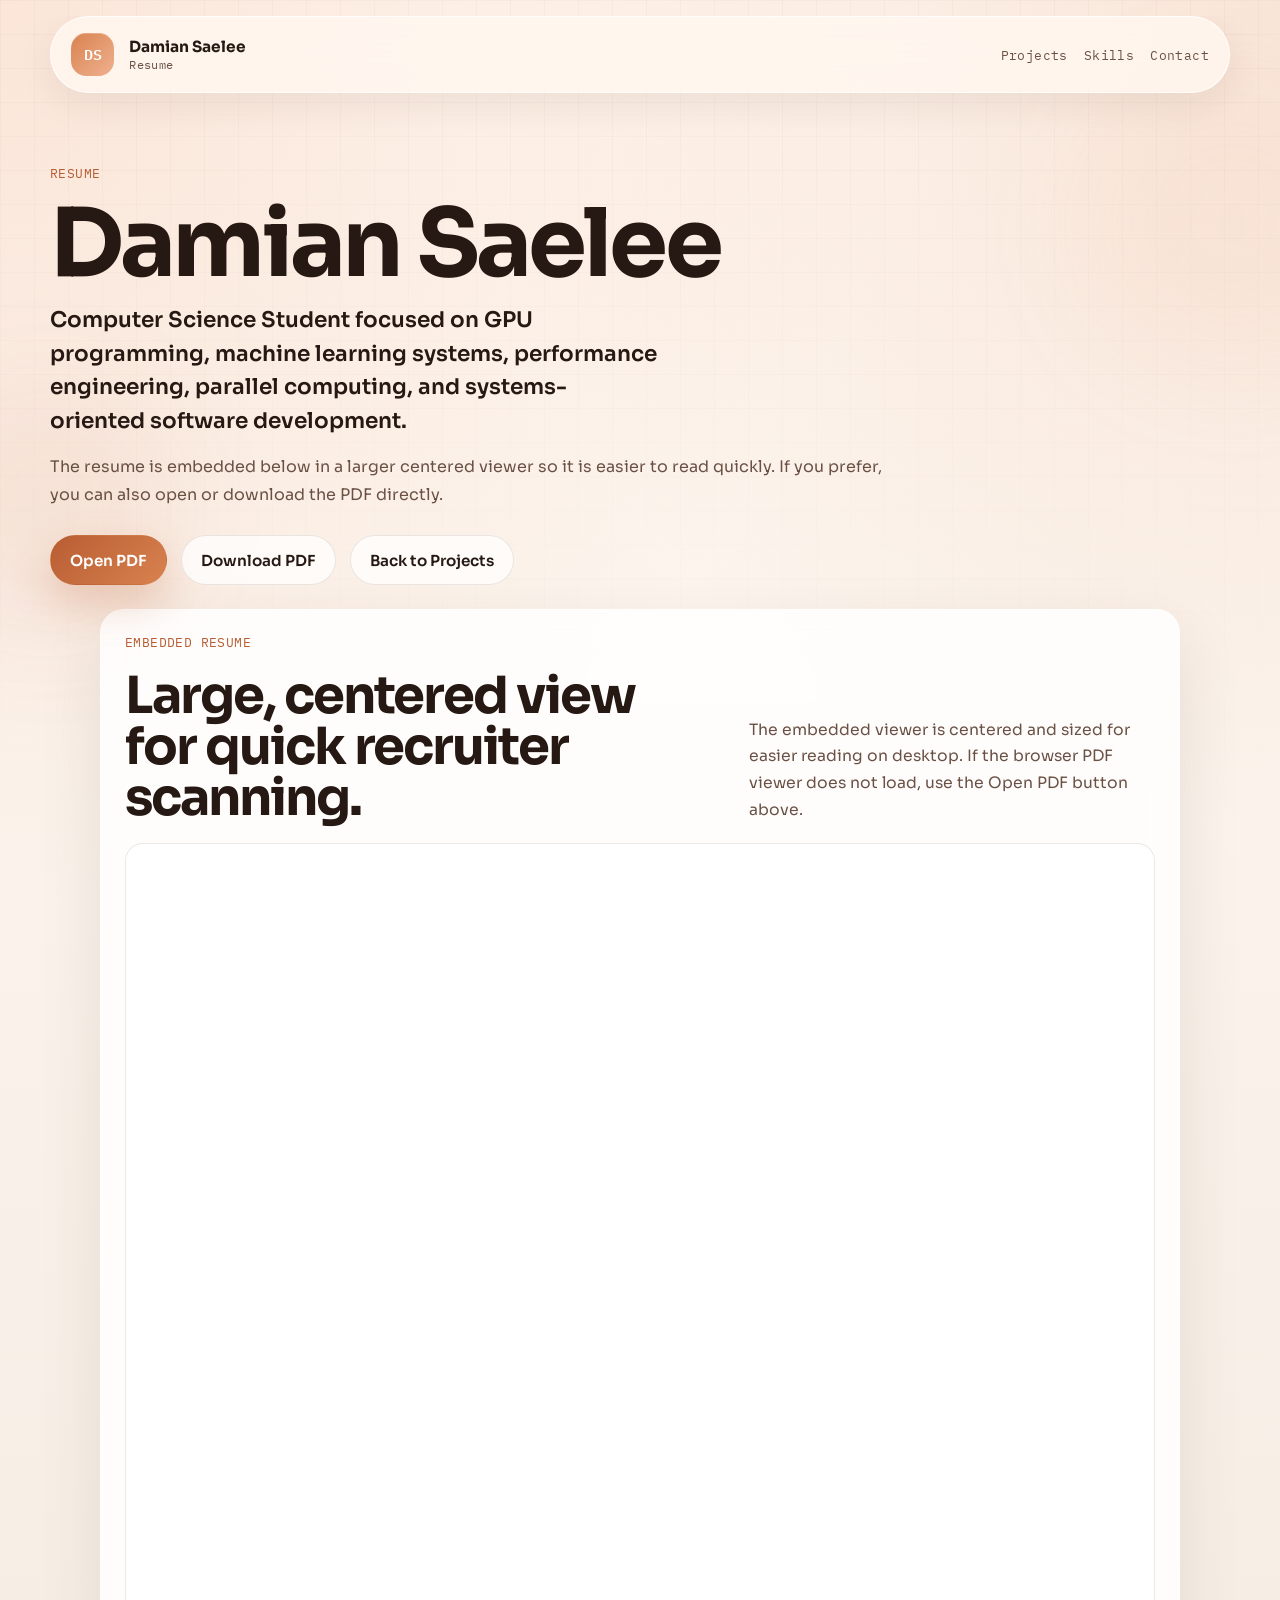
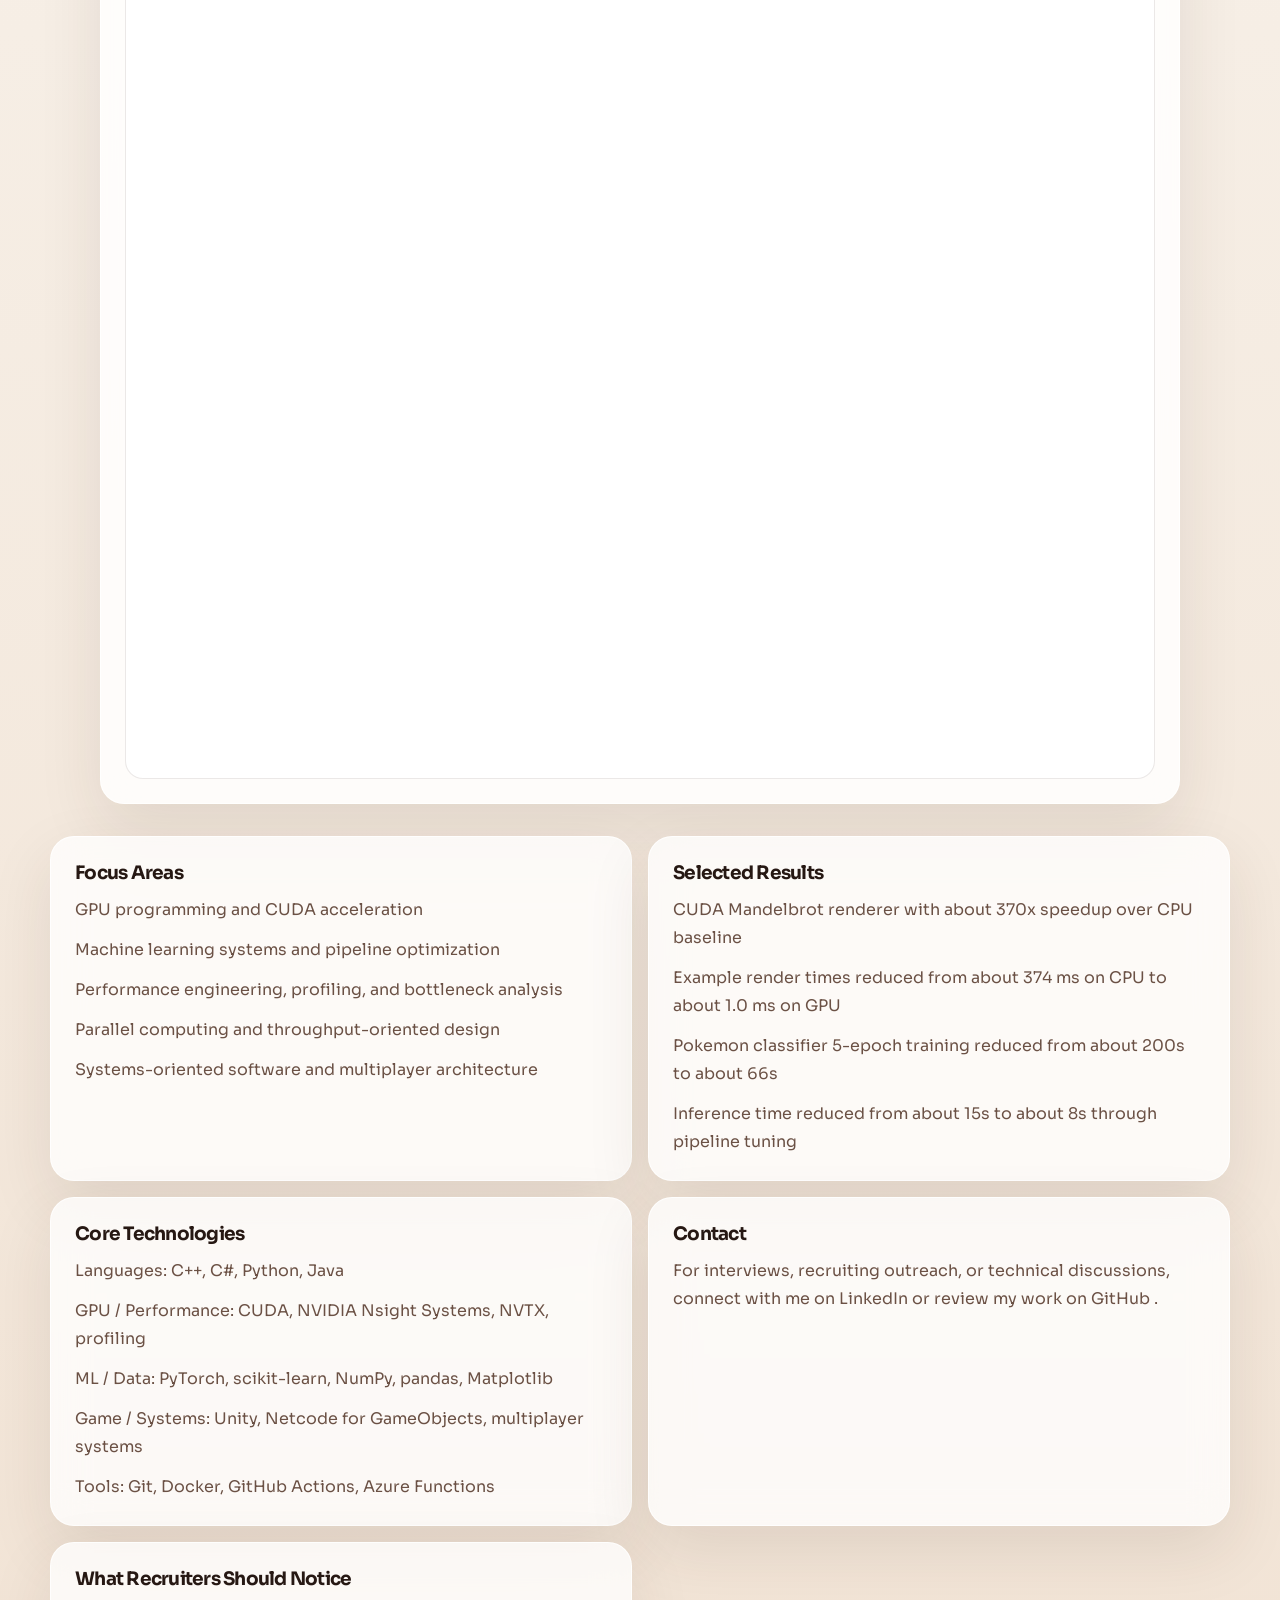
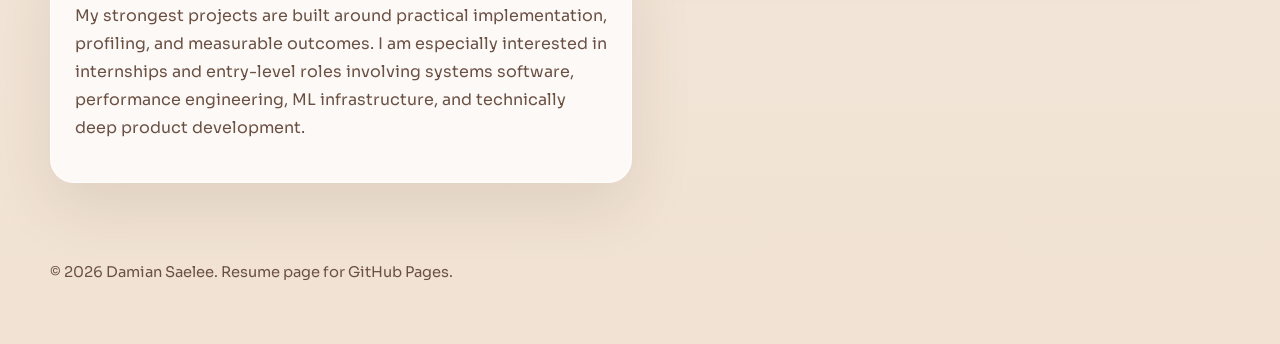
==== resume.html @ 2223adf4 "Improve resume viewer and warm portfolio palette" ====
<!DOCTYPE html>
<html lang="en">
  <head>
    <meta charset="UTF-8" />
    <meta name="viewport" content="width=device-width, initial-scale=1.0" />
    <meta
      name="description"
      content="Resume for Damian Saelee, a Computer Science student focused on GPU programming, machine learning systems, performance engineering, and systems-oriented software."
    />
    <meta name="theme-color" content="#f6eee5" />
    <title>Damian Saelee | Resume</title>
    <link rel="preconnect" href="https://fonts.googleapis.com" />
    <link rel="preconnect" href="https://fonts.gstatic.com" crossorigin />
    <link
      href="https://fonts.googleapis.com/css2?family=IBM+Plex+Mono:wght@400;500;600&family=Sora:wght@400;500;600;700;800&display=swap"
      rel="stylesheet"
    />
    <link rel="stylesheet" href="styles.css" />
    <script src="script.js" defer></script>
  </head>
  <body class="resume-page">
    <a class="skip-link" href="#main-content">Skip to content</a>

    <div class="site-shell">
      <div class="ambient-grid" aria-hidden="true"></div>
      <div class="ambient-orb ambient-orb-one" aria-hidden="true"></div>
      <div class="ambient-orb ambient-orb-two" aria-hidden="true"></div>

      <header class="site-header" data-site-header>
        <a class="brand" href="index.html#top" aria-label="Back to Damian Saelee portfolio">
          <span class="brand-mark">DS</span>
          <span class="brand-text">
            <span class="brand-name">Damian Saelee</span>
            <span class="brand-role">Resume</span>
          </span>
        </a>

        <nav class="site-nav" aria-label="Resume navigation">
          <a href="index.html#projects">Projects</a>
          <a href="index.html#skills">Skills</a>
          <a href="index.html#contact">Contact</a>
        </nav>
      </header>

      <main id="main-content" class="site-main">
        <section class="resume-hero" data-reveal>
          <p class="eyebrow">Resume</p>
          <h1>Damian Saelee</h1>
          <p class="hero-headline">
            Computer Science Student focused on GPU programming, machine
            learning systems, performance engineering, parallel computing, and
            systems-oriented software development.
          </p>
          <p class="resume-lead">
            The resume is embedded below in a larger centered viewer so it is
            easier to read quickly. If you prefer, you can also open or
            download the PDF directly.
          </p>

          <div class="resume-hero-actions">
            <a
              class="button button-primary"
              href="assets/resume/Damian-Saelee-Resume.pdf"
              target="_blank"
              rel="noreferrer"
            >
              Open PDF
            </a>
            <a
              class="button button-secondary"
              href="assets/resume/Damian-Saelee-Resume.pdf"
              download="Damian-Saelee-Resume.pdf"
            >
              Download PDF
            </a>
            <a class="button button-secondary" href="index.html#projects">Back to Projects</a>
          </div>
        </section>

        <section class="resume-viewer-section" data-reveal>
          <div class="resume-viewer-shell">
            <div class="resume-viewer-header">
              <div>
                <p class="eyebrow">Embedded Resume</p>
                <h2>Large, centered view for quick recruiter scanning.</h2>
              </div>
              <p class="resume-viewer-copy">
                The embedded viewer is centered and sized for easier reading on
                desktop. If the browser PDF viewer does not load, use the Open
                PDF button above.
              </p>
            </div>

            <iframe
              class="resume-viewer-frame"
              src="assets/resume/Damian-Saelee-Resume.pdf#view=FitH"
              title="Damian Saelee Resume PDF"
            ></iframe>
          </div>
        </section>

        <section class="resume-grid" data-reveal>
          <article class="resume-block">
            <h3>Focus Areas</h3>
            <ul class="resume-list">
              <li>GPU programming and CUDA acceleration</li>
              <li>Machine learning systems and pipeline optimization</li>
              <li>Performance engineering, profiling, and bottleneck analysis</li>
              <li>Parallel computing and throughput-oriented design</li>
              <li>Systems-oriented software and multiplayer architecture</li>
            </ul>
          </article>

          <article class="resume-block">
            <h3>Selected Results</h3>
            <ul class="resume-list">
              <li>CUDA Mandelbrot renderer with about 370x speedup over CPU baseline</li>
              <li>Example render times reduced from about 374 ms on CPU to about 1.0 ms on GPU</li>
              <li>Pokemon classifier 5-epoch training reduced from about 200s to about 66s</li>
              <li>Inference time reduced from about 15s to about 8s through pipeline tuning</li>
            </ul>
          </article>

          <article class="resume-block">
            <h3>Core Technologies</h3>
            <ul class="resume-list">
              <li>Languages: C++, C#, Python, Java</li>
              <li>GPU / Performance: CUDA, NVIDIA Nsight Systems, NVTX, profiling</li>
              <li>ML / Data: PyTorch, scikit-learn, NumPy, pandas, Matplotlib</li>
              <li>Game / Systems: Unity, Netcode for GameObjects, multiplayer systems</li>
              <li>Tools: Git, Docker, GitHub Actions, Azure Functions</li>
            </ul>
          </article>

          <article class="resume-block">
            <h3>Contact</h3>
            <p>
              For interviews, recruiting outreach, or technical discussions,
              connect with me on
              <a
                href="https://www.linkedin.com/in/damiansaelee/"
                target="_blank"
                rel="noreferrer"
              >
                LinkedIn
              </a>
              or review my work on
              <a
                href="https://github.com/alien4rmspace"
                target="_blank"
                rel="noreferrer"
              >
                GitHub
              </a>.
            </p>
          </article>

          <article class="resume-block">
            <h3>What Recruiters Should Notice</h3>
            <p>
              My strongest projects are built around practical implementation,
              profiling, and measurable outcomes. I am especially interested in
              internships and entry-level roles involving systems software,
              performance engineering, ML infrastructure, and technically deep
              product development.
            </p>
          </article>
        </section>
      </main>

      <footer class="site-footer">
        <p>&copy; <span id="year"></span> Damian Saelee. Resume page for GitHub Pages.</p>
      </footer>
    </div>
  </body>
</html>
---- styles.css ----
:root {
  --bg: #f6eee5;
  --bg-soft: rgba(255, 248, 241, 0.76);
  --surface: #fffaf6;
  --surface-muted: #f3e6dc;
  --surface-strong: #2a1a15;
  --surface-strong-alt: #3a241c;
  --text: #261813;
  --text-soft: #6b5145;
  --text-inverse: #f8ede3;
  --line: rgba(58, 36, 28, 0.1);
  --line-strong: rgba(130, 94, 73, 0.22);
  --accent: #d9824f;
  --accent-strong: #b85d33;
  --accent-soft: #efb18f;
  --accent-warm: #8f4c31;
  --accent-green: #c87053;
  --radius-xl: 32px;
  --radius-lg: 24px;
  --radius-md: 18px;
  --radius-sm: 12px;
  --shadow-soft: 0 24px 64px rgba(60, 36, 26, 0.1);
  --shadow-strong: 0 28px 90px rgba(44, 23, 16, 0.28);
  --max-width: 1180px;
}

*,
*::before,
*::after {
  box-sizing: border-box;
}

html {
  scroll-behavior: smooth;
}

body {
  margin: 0;
  font-family: "Sora", sans-serif;
  color: var(--text);
  background:
    radial-gradient(circle at top left, rgba(239, 177, 143, 0.26), transparent 24%),
    radial-gradient(circle at top right, rgba(217, 130, 79, 0.16), transparent 22%),
    linear-gradient(180deg, #fff8f2 0%, var(--bg) 46%, #f1e2d3 100%);
}

a {
  color: inherit;
  text-decoration: none;
}

button,
input,
textarea,
select {
  font: inherit;
}

.skip-link {
  position: absolute;
  left: 1rem;
  top: -3rem;
  z-index: 100;
  padding: 0.85rem 1rem;
  border-radius: 999px;
  background: var(--surface-strong);
  color: var(--text-inverse);
  transition: top 160ms ease;
}

.skip-link:focus {
  top: 1rem;
}

.site-shell {
  position: relative;
  overflow: clip;
}

.ambient-grid {
  position: fixed;
  inset: 0;
  pointer-events: none;
  background-image:
    linear-gradient(rgba(72, 45, 34, 0.035) 1px, transparent 1px),
    linear-gradient(90deg, rgba(72, 45, 34, 0.035) 1px, transparent 1px);
  background-size: 34px 34px;
  mask-image: linear-gradient(to bottom, rgba(0, 0, 0, 0.8), transparent 90%);
}

.ambient-orb {
  position: fixed;
  border-radius: 50%;
  filter: blur(60px);
  pointer-events: none;
  opacity: 0.35;
}

.ambient-orb-one {
  top: 5rem;
  right: -6rem;
  width: 18rem;
  height: 18rem;
  background: rgba(239, 177, 143, 0.28);
}

.ambient-orb-two {
  top: 24rem;
  left: -5rem;
  width: 16rem;
  height: 16rem;
  background: rgba(184, 93, 51, 0.2);
}

.site-header,
.hero-section,
.section,
.site-footer,
.resume-hero,
.resume-viewer-section,
.resume-grid {
  width: min(calc(100% - 2rem), var(--max-width));
  margin-inline: auto;
}

.site-header {
  position: sticky;
  top: 1rem;
  z-index: 40;
  display: flex;
  justify-content: space-between;
  align-items: center;
  gap: 1rem;
  padding: 1rem 1.25rem;
  margin-top: 1rem;
  border: 1px solid rgba(255, 255, 255, 0.8);
  border-radius: 999px;
  background: rgba(255, 247, 240, 0.84);
  backdrop-filter: blur(18px);
  box-shadow: 0 12px 36px rgba(60, 36, 26, 0.08);
  transition:
    transform 180ms ease,
    box-shadow 180ms ease,
    background-color 180ms ease;
}

.site-header.is-scrolled {
  transform: translateY(-2px);
  box-shadow: 0 18px 42px rgba(60, 36, 26, 0.14);
  background: rgba(255, 250, 246, 0.94);
}

.brand {
  display: inline-flex;
  align-items: center;
  gap: 0.95rem;
}

.brand-mark {
  display: grid;
  place-items: center;
  width: 2.7rem;
  height: 2.7rem;
  border-radius: 0.95rem;
  background: linear-gradient(135deg, var(--accent), var(--accent-soft));
  color: white;
  font-family: "IBM Plex Mono", monospace;
  font-size: 0.92rem;
  font-weight: 600;
  box-shadow: inset 0 1px 0 rgba(255, 255, 255, 0.24);
}

.brand-text {
  display: grid;
  gap: 0.1rem;
}

.brand-name {
  font-size: 0.96rem;
  font-weight: 700;
}

.brand-role,
.site-nav a,
.eyebrow,
.panel-label,
.project-index,
.contact-label {
  font-family: "IBM Plex Mono", monospace;
  letter-spacing: 0.03em;
}

.brand-role {
  color: var(--text-soft);
  font-size: 0.76rem;
}

.site-nav {
  display: inline-flex;
  flex-wrap: wrap;
  justify-content: flex-end;
  gap: 1rem;
}

.site-nav a {
  color: var(--text-soft);
  font-size: 0.84rem;
}

.site-main {
  padding-bottom: 3rem;
}

.hero-section {
  display: grid;
  grid-template-columns: minmax(0, 1.18fr) minmax(320px, 0.82fr);
  gap: 1.5rem;
  align-items: start;
  padding: 4.5rem 0 3rem;
}

.hero-copy,
.hero-panel,
.section-intro,
.about-grid,
.project-stack,
.skills-grid,
.resume-card,
.contact-grid,
.resume-hero,
.resume-grid {
  position: relative;
  z-index: 1;
}

.eyebrow {
  margin: 0 0 1.15rem;
  color: var(--accent-strong);
  font-size: 0.82rem;
  text-transform: uppercase;
}

h1,
h2,
h3,
p,
ul {
  margin-top: 0;
}

h1,
h2,
h3 {
  letter-spacing: -0.04em;
}

h1 {
  margin-bottom: 1rem;
  font-size: clamp(3.2rem, 8vw, 5.9rem);
  line-height: 0.92;
}

h2 {
  margin-bottom: 1rem;
  font-size: clamp(2rem, 4vw, 3.4rem);
  line-height: 1;
}

.hero-headline {
  max-width: 38rem;
  margin-bottom: 1rem;
  color: var(--text);
  font-size: clamp(1.1rem, 2vw, 1.35rem);
  line-height: 1.55;
  font-weight: 600;
}

.hero-text,
.section-text,
.about-card p,
.project-copy p,
.contact-card span,
.resume-lead,
.resume-block p,
.resume-list li {
  color: var(--text-soft);
  font-size: 1rem;
  line-height: 1.75;
}

.hero-actions,
.project-actions,
.resume-actions,
.resume-hero-actions {
  display: flex;
  flex-wrap: wrap;
  gap: 0.85rem;
}

.hero-actions {
  margin-top: 2rem;
}

.button {
  display: inline-flex;
  align-items: center;
  justify-content: center;
  min-height: 3.15rem;
  padding: 0.85rem 1.2rem;
  border: 1px solid transparent;
  border-radius: 999px;
  background: transparent;
  color: var(--text);
  font-size: 0.95rem;
  font-weight: 600;
  transition:
    transform 180ms ease,
    box-shadow 180ms ease,
    border-color 180ms ease,
    background-color 180ms ease,
    color 180ms ease;
}

.button:hover,
.button:focus-visible {
  transform: translateY(-2px);
}

.button:focus-visible,
.site-nav a:focus-visible,
.brand:focus-visible,
.contact-card:focus-visible {
  outline: 3px solid rgba(217, 130, 79, 0.28);
  outline-offset: 3px;
}

.button-primary {
  background: linear-gradient(135deg, var(--accent-strong), var(--accent));
  color: white;
  box-shadow: 0 18px 40px rgba(184, 93, 51, 0.26);
}

.button-secondary {
  border-color: var(--line);
  background: rgba(255, 255, 255, 0.72);
}

.button-ghost {
  border-color: var(--line-strong);
  color: var(--text-inverse);
  background: rgba(255, 255, 255, 0.04);
}

.button-outline {
  border-color: rgba(255, 255, 255, 0.16);
  color: rgba(248, 237, 227, 0.68);
  background: rgba(255, 255, 255, 0.02);
  cursor: not-allowed;
}

.button[disabled] {
  transform: none;
  opacity: 0.76;
  cursor: not-allowed;
}

.hero-chips,
.tag-list,
.project-points,
.resume-list {
  padding: 0;
  margin-bottom: 0;
  list-style: none;
}

.hero-chips {
  display: flex;
  flex-wrap: wrap;
  gap: 0.75rem;
  margin-top: 1.9rem;
}

.hero-chips li {
  padding: 0.75rem 0.95rem;
  border: 1px solid rgba(58, 36, 28, 0.08);
  border-radius: 999px;
  background: rgba(255, 255, 255, 0.68);
  font-size: 0.92rem;
  color: var(--text);
}

.hero-panel {
  display: grid;
  gap: 1rem;
}

.hero-panel-card,
.about-card,
.skill-card,
.resume-card,
.contact-card,
.resume-block {
  border: 1px solid rgba(255, 255, 255, 0.78);
  border-radius: var(--radius-lg);
  background: rgba(255, 255, 255, 0.78);
  backdrop-filter: blur(18px);
  box-shadow: var(--shadow-soft);
}

.hero-panel-card {
  padding: 1.4rem;
}

.hero-panel-card-primary {
  padding: 1.9rem;
  background:
    linear-gradient(180deg, rgba(255, 255, 255, 0.92), rgba(255, 255, 255, 0.78)),
    radial-gradient(circle at top right, rgba(239, 177, 143, 0.28), transparent 32%);
}

.panel-label {
  margin-bottom: 0.8rem;
  color: var(--accent-strong);
  font-size: 0.8rem;
  text-transform: uppercase;
}

.panel-title {
  margin-bottom: 0.9rem;
  font-size: 1.85rem;
  line-height: 1.14;
  font-weight: 700;
}

.panel-body,
.metric-copy {
  color: var(--text-soft);
  font-size: 0.98rem;
  line-height: 1.7;
}

.hero-panel-grid {
  display: grid;
  grid-template-columns: repeat(2, minmax(0, 1fr));
  gap: 1rem;
}

.section {
  padding: 2.4rem 0;
}

.section-intro {
  max-width: 52rem;
  margin-bottom: 1.5rem;
}

.section-intro-inverse h2,
.section-intro-inverse .section-text,
.section-intro-inverse .eyebrow {
  color: var(--text-inverse);
}

.section-intro-inverse .section-text {
  color: rgba(248, 237, 227, 0.76);
}

.section-intro-inverse .eyebrow {
  color: rgba(239, 177, 143, 0.92);
}

.about-grid,
.skills-grid,
.contact-grid,
.resume-grid {
  display: grid;
  gap: 1rem;
}

.about-grid {
  grid-template-columns: repeat(3, minmax(0, 1fr));
}

.about-card,
.skill-card {
  min-height: 100%;
  padding: 1.5rem;
}

.about-card-title,
.skill-card-title,
.resume-block h3 {
  margin-bottom: 0.75rem;
  font-size: 1.16rem;
  font-weight: 700;
}

.projects-section {
  width: min(calc(100% - 2rem), calc(var(--max-width) + 2rem));
  margin-inline: auto;
  padding: 2rem;
  border-radius: 2rem;
  background:
    radial-gradient(circle at top right, rgba(239, 177, 143, 0.14), transparent 28%),
    linear-gradient(180deg, #2b1a14 0%, #3a241c 100%);
  box-shadow: var(--shadow-strong);
}

.project-stack {
  display: grid;
  gap: 1.3rem;
}

.project-card {
  padding: 1.5rem;
  border: 1px solid rgba(181, 137, 111, 0.16);
  border-radius: var(--radius-xl);
  background:
    linear-gradient(180deg, rgba(42, 26, 21, 0.97), rgba(58, 36, 28, 0.95));
  color: var(--text-inverse);
}

.project-card-cuda {
  box-shadow: inset 0 1px 0 rgba(239, 177, 143, 0.24);
}

.project-card-ml {
  box-shadow: inset 0 1px 0 rgba(217, 130, 79, 0.24);
}

.project-card-systems {
  box-shadow: inset 0 1px 0 rgba(143, 76, 49, 0.3);
}

.project-topbar {
  display: flex;
  justify-content: space-between;
  gap: 1rem;
  align-items: start;
  margin-bottom: 1.4rem;
}

.project-index {
  margin-bottom: 0.55rem;
  color: rgba(239, 177, 143, 0.92);
  font-size: 0.78rem;
  text-transform: uppercase;
}

.project-topbar h3 {
  margin-bottom: 0.7rem;
  font-size: clamp(1.65rem, 2.8vw, 2.35rem);
  line-height: 1.08;
}

.project-summary,
.project-copy p,
.project-points li,
.stat-label,
.media-placeholder-header,
.media-metrics span {
  color: rgba(248, 237, 227, 0.8);
}

.project-summary {
  max-width: 52rem;
  font-size: 1rem;
  line-height: 1.7;
}

.project-grid {
  display: grid;
  grid-template-columns: minmax(0, 1.2fr) minmax(260px, 0.8fr);
  gap: 1rem;
  align-items: start;
}

.project-points {
  display: grid;
  gap: 0.55rem;
  margin: 1.2rem 0 1.2rem;
}

.project-points li {
  position: relative;
  padding-left: 1rem;
}

.project-points li::before {
  content: "";
  position: absolute;
  left: 0;
  top: 0.8rem;
  width: 0.36rem;
  height: 0.36rem;
  border-radius: 50%;
  background: var(--accent-soft);
}

.tag-list {
  display: flex;
  flex-wrap: wrap;
  gap: 0.65rem;
}

.tag-list li {
  padding: 0.55rem 0.8rem;
  border: 1px solid rgba(181, 137, 111, 0.2);
  border-radius: 999px;
  background: rgba(255, 255, 255, 0.04);
  font-size: 0.84rem;
}

.tag-list-dark li {
  border-color: var(--line);
  background: var(--surface-muted);
}

.project-sidebar {
  display: grid;
  gap: 0.85rem;
}

.stat-card {
  display: grid;
  gap: 0.35rem;
  padding: 1rem;
  border: 1px solid rgba(181, 137, 111, 0.16);
  border-radius: var(--radius-md);
  background: rgba(255, 255, 255, 0.04);
}

.stat-value {
  color: white;
  font-size: 1.6rem;
  font-weight: 700;
  letter-spacing: -0.03em;
}

.stat-label {
  font-size: 0.9rem;
  line-height: 1.5;
}

.project-media {
  margin-top: 1.2rem;
}

.media-placeholder {
  display: grid;
  gap: 0.95rem;
  padding: 1.2rem;
  border: 1px dashed rgba(181, 137, 111, 0.24);
  border-radius: var(--radius-lg);
  background:
    linear-gradient(180deg, rgba(255, 255, 255, 0.04), rgba(255, 255, 255, 0.02));
}

.media-placeholder-header {
  display: flex;
  justify-content: space-between;
  gap: 1rem;
  font-family: "IBM Plex Mono", monospace;
  font-size: 0.76rem;
  text-transform: uppercase;
  letter-spacing: 0.03em;
}

.media-placeholder-body {
  display: grid;
  grid-template-columns: minmax(0, 1fr) 220px;
  gap: 1rem;
  align-items: stretch;
}

.media-block,
.media-chart,
.network-diagram {
  min-height: 12rem;
  border-radius: var(--radius-md);
  border: 1px solid rgba(181, 137, 111, 0.16);
  background: rgba(42, 26, 21, 0.55);
}

.media-block-fractal {
  position: relative;
  overflow: hidden;
  background:
    radial-gradient(circle at 40% 40%, rgba(249, 115, 22, 0.55), transparent 14%),
    radial-gradient(circle at 54% 48%, rgba(190, 99, 58, 0.52), transparent 20%),
    radial-gradient(circle at 50% 50%, rgba(239, 177, 143, 0.16), transparent 40%),
    #2a1913;
}

.media-block-fractal::after {
  content: "";
  position: absolute;
  inset: 0;
  background-image:
    linear-gradient(rgba(255, 255, 255, 0.03) 1px, transparent 1px),
    linear-gradient(90deg, rgba(255, 255, 255, 0.03) 1px, transparent 1px);
  background-size: 22px 22px;
}

.media-chart {
  display: flex;
  align-items: end;
  justify-content: space-evenly;
  gap: 0.75rem;
  padding: 1rem;
}

.chart-bar {
  display: block;
  width: 18%;
  border-radius: 999px 999px 0 0;
  background: linear-gradient(180deg, var(--accent-green), rgba(200, 112, 83, 0.25));
}

.chart-bar-short {
  height: 28%;
}

.chart-bar-medium {
  height: 46%;
}

.chart-bar-tall {
  height: 78%;
}

.chart-bar-mid {
  height: 58%;
}

.network-diagram {
  display: grid;
  grid-template-columns: repeat(3, minmax(0, 1fr));
  gap: 0.8rem;
  align-items: center;
  padding: 1rem;
}

.network-diagram span {
  display: grid;
  place-items: center;
  min-height: 8rem;
  border-radius: var(--radius-sm);
  border: 1px solid rgba(181, 137, 111, 0.16);
  background: rgba(255, 255, 255, 0.04);
  color: rgba(248, 237, 227, 0.88);
  text-align: center;
  font-size: 0.92rem;
  line-height: 1.5;
}

.media-metrics {
  display: grid;
  gap: 0.75rem;
}

.media-metrics span {
  display: block;
  padding: 0.85rem 0.95rem;
  border-radius: var(--radius-sm);
  border: 1px solid rgba(181, 137, 111, 0.16);
  background: rgba(255, 255, 255, 0.04);
  font-size: 0.88rem;
}

.skills-grid {
  grid-template-columns: repeat(5, minmax(0, 1fr));
}

.skill-card {
  padding: 1.35rem;
}

.resume-card {
  display: grid;
  grid-template-columns: minmax(0, 1fr) auto;
  gap: 2rem;
  align-items: center;
  padding: 2rem;
}

.contact-grid {
  grid-template-columns: repeat(3, minmax(0, 1fr));
}

.contact-card {
  display: grid;
  gap: 0.6rem;
  min-height: 100%;
  padding: 1.4rem;
  transition:
    transform 180ms ease,
    box-shadow 180ms ease;
}

.contact-card:hover {
  transform: translateY(-2px);
  box-shadow: 0 28px 60px rgba(60, 36, 26, 0.14);
}

.contact-card strong {
  font-size: 1.05rem;
  line-height: 1.45;
}

.contact-label {
  color: var(--accent-strong);
  font-size: 0.8rem;
  text-transform: uppercase;
}

.site-footer {
  padding: 1rem 0 3rem;
  color: var(--text-soft);
  font-size: 0.92rem;
}

[data-reveal] {
  opacity: 0;
  transform: translateY(20px);
  transition:
    opacity 650ms ease,
    transform 650ms ease;
}

[data-reveal].is-visible {
  opacity: 1;
  transform: translateY(0);
}

.resume-page .site-main {
  padding-bottom: 2rem;
}

.resume-hero {
  padding: 4.5rem 0 1.5rem;
}

.resume-viewer-section {
  padding-bottom: 2rem;
}

.resume-viewer-shell {
  display: grid;
  gap: 1.25rem;
  width: min(100%, 1080px);
  margin-inline: auto;
  padding: 1.5rem;
  border: 1px solid rgba(255, 255, 255, 0.78);
  border-radius: var(--radius-lg);
  background: rgba(255, 255, 255, 0.84);
  backdrop-filter: blur(18px);
  box-shadow: var(--shadow-soft);
}

.resume-viewer-header {
  display: grid;
  grid-template-columns: minmax(0, 1.2fr) minmax(260px, 0.8fr);
  gap: 1rem;
  align-items: end;
}

.resume-viewer-header h2 {
  max-width: 14ch;
  margin-bottom: 0;
}

.resume-viewer-copy {
  margin-bottom: 0;
  color: var(--text-soft);
  font-size: 0.98rem;
  line-height: 1.7;
}

.resume-viewer-frame {
  display: block;
  width: 100%;
  min-height: 96rem;
  margin-inline: auto;
  border: 1px solid rgba(58, 36, 28, 0.1);
  border-radius: var(--radius-md);
  background: white;
}

.resume-lead {
  max-width: 52rem;
  margin-bottom: 1.6rem;
}

.resume-grid {
  grid-template-columns: repeat(2, minmax(0, 1fr));
  padding-bottom: 2rem;
}

.resume-block {
  padding: 1.5rem;
}

.resume-list {
  display: grid;
  gap: 0.75rem;
}

.resume-list a {
  color: var(--accent-strong);
}

@media (max-width: 1120px) {
  .skills-grid {
    grid-template-columns: repeat(3, minmax(0, 1fr));
  }
}

@media (max-width: 980px) {
  .hero-section,
  .project-grid,
  .resume-card,
  .resume-viewer-header,
  .resume-grid,
  .media-placeholder-body {
    grid-template-columns: 1fr;
  }

  .about-grid,
  .contact-grid {
    grid-template-columns: 1fr;
  }

  .project-topbar {
    flex-direction: column;
  }

  .skills-grid {
    grid-template-columns: repeat(2, minmax(0, 1fr));
  }
}

@media (max-width: 760px) {
  .site-header {
    position: static;
    border-radius: var(--radius-lg);
  }

  .site-nav {
    justify-content: flex-start;
  }

  .hero-section,
  .resume-hero,
  .resume-viewer-section {
    padding-top: 2.2rem;
  }

  .resume-viewer-shell {
    padding: 1rem;
  }

  .resume-viewer-frame {
    min-height: 62rem;
  }

  .projects-section {
    width: min(calc(100% - 1rem), calc(var(--max-width) + 1rem));
    padding: 1rem;
    border-radius: 1.6rem;
  }

  .hero-panel-grid,
  .skills-grid {
    grid-template-columns: 1fr;
  }

  .button,
  .project-actions .button,
  .project-actions button,
  .resume-actions .button,
  .resume-actions button {
    width: 100%;
  }

  .hero-chips {
    display: grid;
  }

  .hero-chips li {
    width: 100%;
  }
}

@media (prefers-reduced-motion: reduce) {
  html {
    scroll-behavior: auto;
  }

  *,
  *::before,
  *::after {
    animation: none !important;
    transition: none !important;
  }

  [data-reveal] {
    opacity: 1;
    transform: none;
  }
}
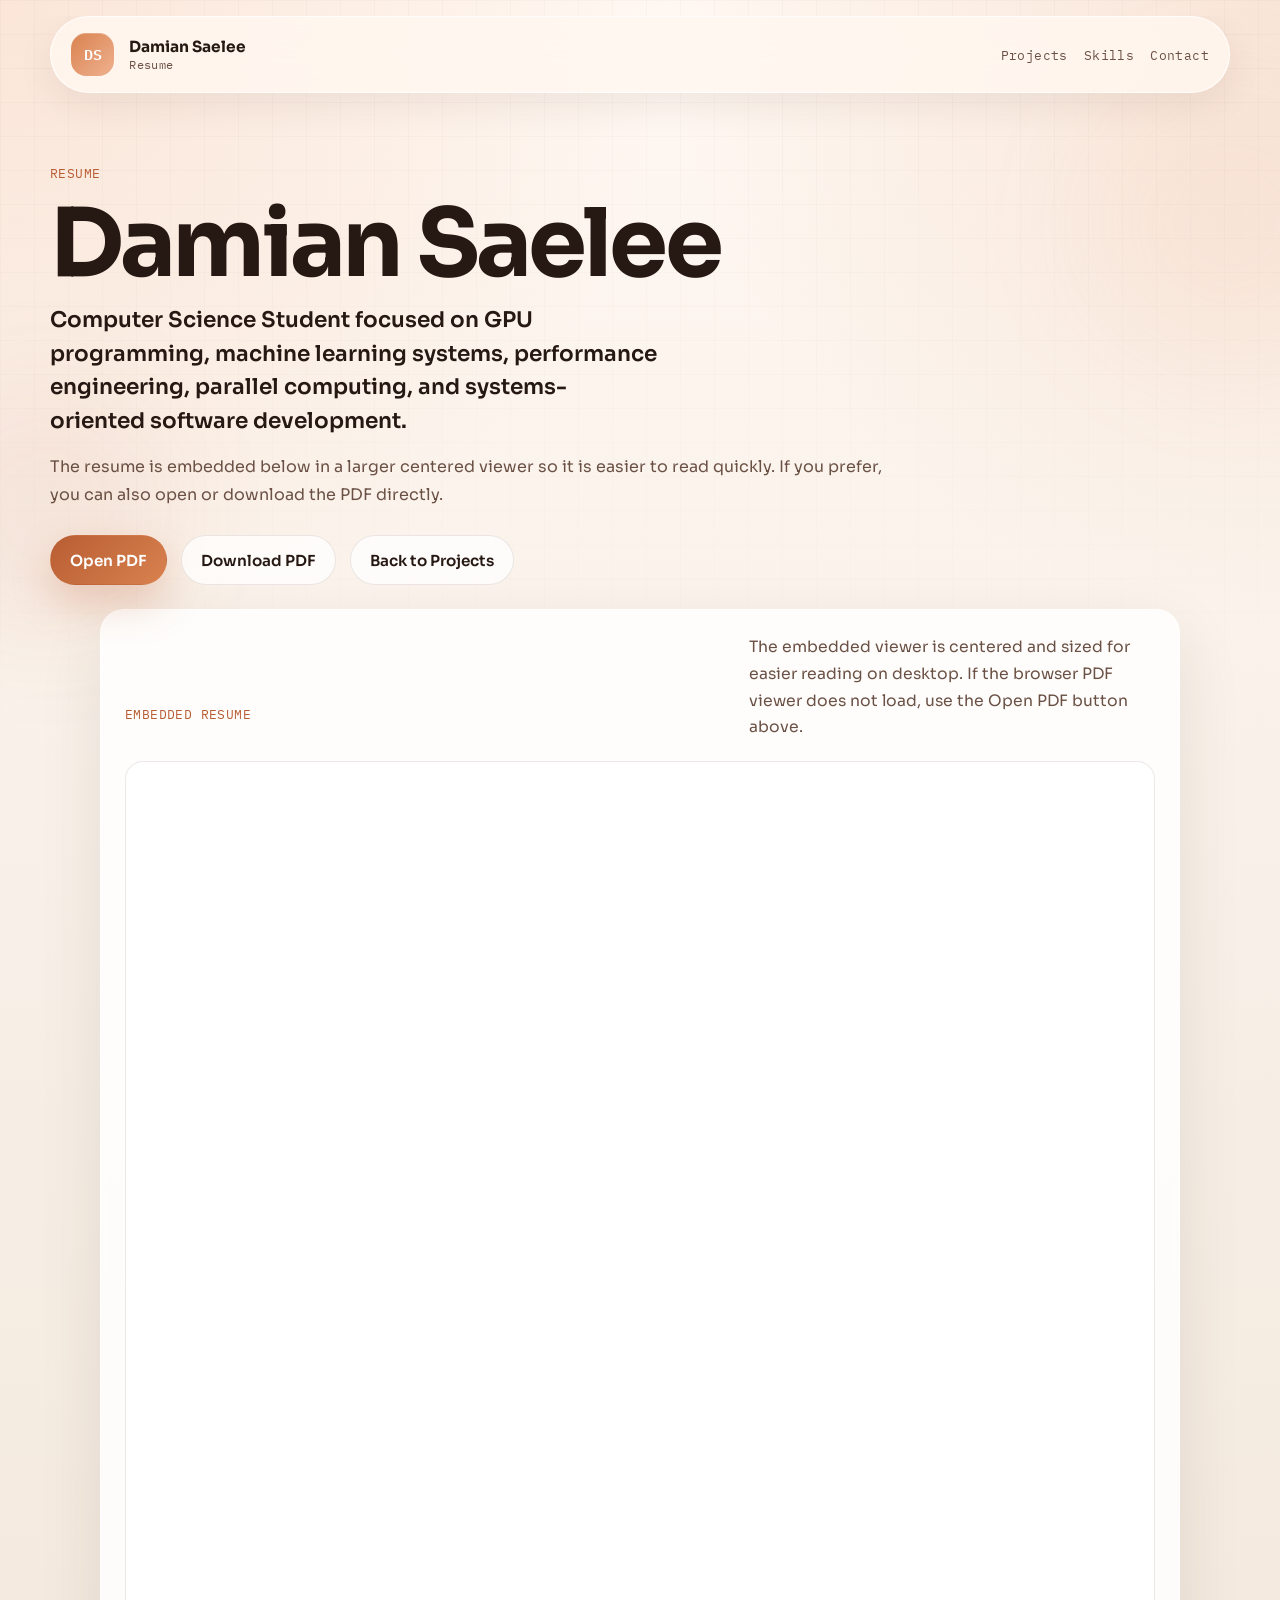
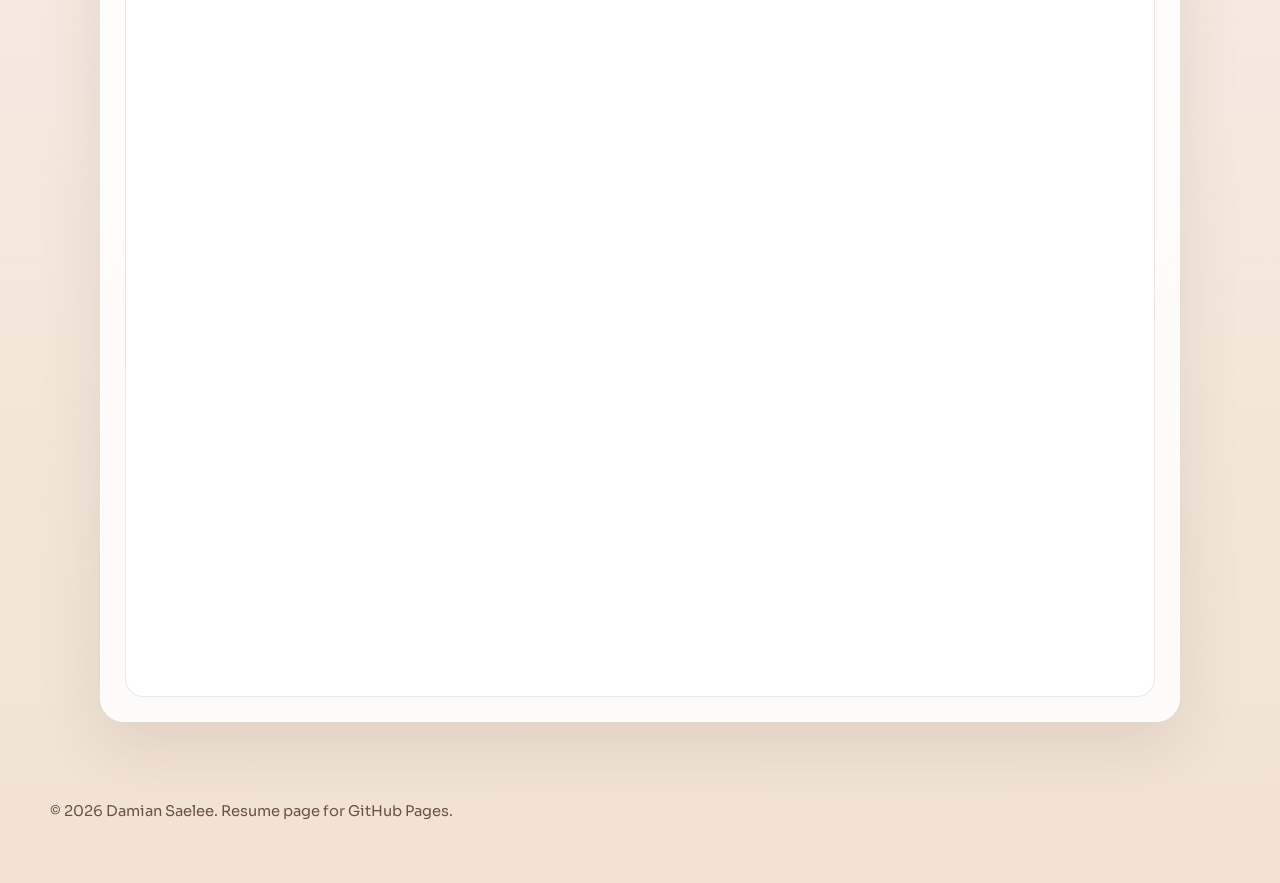
==== commit d555f900: "Simplify resume page layout" ====
--- a/resume.html
+++ b/resume.html
@@ -80,10 +80,7 @@
         <section class="resume-viewer-section" data-reveal>
           <div class="resume-viewer-shell">
             <div class="resume-viewer-header">
-              <div>
-                <p class="eyebrow">Embedded Resume</p>
-                <h2>Large, centered view for quick recruiter scanning.</h2>
-              </div>
+              <p class="eyebrow">Embedded Resume</p>
               <p class="resume-viewer-copy">
                 The embedded viewer is centered and sized for easier reading on
                 desktop. If the browser PDF viewer does not load, use the Open
@@ -98,74 +95,6 @@
             ></iframe>
           </div>
         </section>
-
-        <section class="resume-grid" data-reveal>
-          <article class="resume-block">
-            <h3>Focus Areas</h3>
-            <ul class="resume-list">
-              <li>GPU programming and CUDA acceleration</li>
-              <li>Machine learning systems and pipeline optimization</li>
-              <li>Performance engineering, profiling, and bottleneck analysis</li>
-              <li>Parallel computing and throughput-oriented design</li>
-              <li>Systems-oriented software and multiplayer architecture</li>
-            </ul>
-          </article>
-
-          <article class="resume-block">
-            <h3>Selected Results</h3>
-            <ul class="resume-list">
-              <li>CUDA Mandelbrot renderer with about 370x speedup over CPU baseline</li>
-              <li>Example render times reduced from about 374 ms on CPU to about 1.0 ms on GPU</li>
-              <li>Pokemon classifier 5-epoch training reduced from about 200s to about 66s</li>
-              <li>Inference time reduced from about 15s to about 8s through pipeline tuning</li>
-            </ul>
-          </article>
-
-          <article class="resume-block">
-            <h3>Core Technologies</h3>
-            <ul class="resume-list">
-              <li>Languages: C++, C#, Python, Java</li>
-              <li>GPU / Performance: CUDA, NVIDIA Nsight Systems, NVTX, profiling</li>
-              <li>ML / Data: PyTorch, scikit-learn, NumPy, pandas, Matplotlib</li>
-              <li>Game / Systems: Unity, Netcode for GameObjects, multiplayer systems</li>
-              <li>Tools: Git, Docker, GitHub Actions, Azure Functions</li>
-            </ul>
-          </article>
-
-          <article class="resume-block">
-            <h3>Contact</h3>
-            <p>
-              For interviews, recruiting outreach, or technical discussions,
-              connect with me on
-              <a
-                href="https://www.linkedin.com/in/damiansaelee/"
-                target="_blank"
-                rel="noreferrer"
-              >
-                LinkedIn
-              </a>
-              or review my work on
-              <a
-                href="https://github.com/alien4rmspace"
-                target="_blank"
-                rel="noreferrer"
-              >
-                GitHub
-              </a>.
-            </p>
-          </article>
-
-          <article class="resume-block">
-            <h3>What Recruiters Should Notice</h3>
-            <p>
-              My strongest projects are built around practical implementation,
-              profiling, and measurable outcomes. I am especially interested in
-              internships and entry-level roles involving systems software,
-              performance engineering, ML infrastructure, and technically deep
-              product development.
-            </p>
-          </article>
-        </section>
       </main>
 
       <footer class="site-footer">
--- a/styles.css
+++ b/styles.css
@@ -117,8 +117,7 @@
 .section,
 .site-footer,
 .resume-hero,
-.resume-viewer-section,
-.resume-grid {
+.resume-viewer-section {
   width: min(calc(100% - 2rem), var(--max-width));
   margin-inline: auto;
 }
@@ -227,8 +226,7 @@
 .skills-grid,
 .resume-card,
 .contact-grid,
-.resume-hero,
-.resume-grid {
+.resume-hero {
   position: relative;
   z-index: 1;
 }
@@ -280,9 +278,7 @@
 .about-card p,
 .project-copy p,
 .contact-card span,
-.resume-lead,
-.resume-block p,
-.resume-list li {
+.resume-lead {
   color: var(--text-soft);
   font-size: 1rem;
   line-height: 1.75;
@@ -366,8 +362,7 @@
 
 .hero-chips,
 .tag-list,
-.project-points,
-.resume-list {
+.project-points {
   padding: 0;
   margin-bottom: 0;
   list-style: none;
@@ -398,8 +393,7 @@
 .about-card,
 .skill-card,
 .resume-card,
-.contact-card,
-.resume-block {
+.contact-card {
   border: 1px solid rgba(255, 255, 255, 0.78);
   border-radius: var(--radius-lg);
   background: rgba(255, 255, 255, 0.78);
@@ -470,8 +464,7 @@
 
 .about-grid,
 .skills-grid,
-.contact-grid,
-.resume-grid {
+.contact-grid {
   display: grid;
   gap: 1rem;
 }
@@ -487,8 +480,7 @@
 }
 
 .about-card-title,
-.skill-card-title,
-.resume-block h3 {
+.skill-card-title {
   margin-bottom: 0.75rem;
   font-size: 1.16rem;
   font-weight: 700;
@@ -500,9 +492,10 @@
   padding: 2rem;
   border-radius: 2rem;
   background:
-    radial-gradient(circle at top right, rgba(239, 177, 143, 0.14), transparent 28%),
-    linear-gradient(180deg, #2b1a14 0%, #3a241c 100%);
-  box-shadow: var(--shadow-strong);
+    radial-gradient(circle at top right, rgba(217, 130, 79, 0.14), transparent 28%),
+    linear-gradient(180deg, #f2dfcf 0%, #e8cfbc 100%);
+  border: 1px solid rgba(181, 137, 111, 0.18);
+  box-shadow: 0 24px 70px rgba(96, 57, 41, 0.12);
 }
 
 .project-stack {
@@ -512,23 +505,30 @@
 
 .project-card {
   padding: 1.5rem;
-  border: 1px solid rgba(181, 137, 111, 0.16);
+  border: 1px solid rgba(181, 137, 111, 0.22);
   border-radius: var(--radius-xl);
   background:
-    linear-gradient(180deg, rgba(42, 26, 21, 0.97), rgba(58, 36, 28, 0.95));
-  color: var(--text-inverse);
+    linear-gradient(180deg, rgba(255, 248, 242, 0.96), rgba(248, 236, 226, 0.96));
+  color: var(--text);
+  box-shadow: 0 18px 46px rgba(96, 57, 41, 0.08);
 }
 
 .project-card-cuda {
-  box-shadow: inset 0 1px 0 rgba(239, 177, 143, 0.24);
+  box-shadow:
+    inset 0 1px 0 rgba(255, 255, 255, 0.65),
+    0 18px 46px rgba(96, 57, 41, 0.08);
 }
 
 .project-card-ml {
-  box-shadow: inset 0 1px 0 rgba(217, 130, 79, 0.24);
+  box-shadow:
+    inset 0 1px 0 rgba(255, 255, 255, 0.65),
+    0 18px 46px rgba(96, 57, 41, 0.08);
 }
 
 .project-card-systems {
-  box-shadow: inset 0 1px 0 rgba(143, 76, 49, 0.3);
+  box-shadow:
+    inset 0 1px 0 rgba(255, 255, 255, 0.65),
+    0 18px 46px rgba(96, 57, 41, 0.08);
 }
 
 .project-topbar {
@@ -541,7 +541,7 @@
 
 .project-index {
   margin-bottom: 0.55rem;
-  color: rgba(239, 177, 143, 0.92);
+  color: var(--accent-strong);
   font-size: 0.78rem;
   text-transform: uppercase;
 }
@@ -558,7 +558,17 @@
 .stat-label,
 .media-placeholder-header,
 .media-metrics span {
-  color: rgba(248, 237, 227, 0.8);
+  color: var(--text-soft);
+}
+
+.projects-section .section-intro-inverse h2,
+.projects-section .section-intro-inverse .section-text,
+.projects-section .section-intro-inverse .eyebrow {
+  color: var(--text);
+}
+
+.projects-section .section-intro-inverse .eyebrow {
+  color: var(--accent-strong);
 }
 
 .project-summary {
@@ -606,7 +616,7 @@
   padding: 0.55rem 0.8rem;
   border: 1px solid rgba(181, 137, 111, 0.2);
   border-radius: 999px;
-  background: rgba(255, 255, 255, 0.04);
+  background: rgba(255, 248, 242, 0.88);
   font-size: 0.84rem;
 }
 
@@ -626,11 +636,11 @@
   padding: 1rem;
   border: 1px solid rgba(181, 137, 111, 0.16);
   border-radius: var(--radius-md);
-  background: rgba(255, 255, 255, 0.04);
+  background: rgba(255, 252, 249, 0.72);
 }
 
 .stat-value {
-  color: white;
+  color: var(--text);
   font-size: 1.6rem;
   font-weight: 700;
   letter-spacing: -0.03em;
@@ -652,7 +662,7 @@
   border: 1px dashed rgba(181, 137, 111, 0.24);
   border-radius: var(--radius-lg);
   background:
-    linear-gradient(180deg, rgba(255, 255, 255, 0.04), rgba(255, 255, 255, 0.02));
+    linear-gradient(180deg, rgba(255, 251, 248, 0.78), rgba(248, 238, 229, 0.72));
 }
 
 .media-placeholder-header {
@@ -678,17 +688,17 @@
   min-height: 12rem;
   border-radius: var(--radius-md);
   border: 1px solid rgba(181, 137, 111, 0.16);
-  background: rgba(42, 26, 21, 0.55);
+  background: rgba(245, 232, 220, 0.7);
 }
 
 .media-block-fractal {
   position: relative;
   overflow: hidden;
   background:
-    radial-gradient(circle at 40% 40%, rgba(249, 115, 22, 0.55), transparent 14%),
-    radial-gradient(circle at 54% 48%, rgba(190, 99, 58, 0.52), transparent 20%),
-    radial-gradient(circle at 50% 50%, rgba(239, 177, 143, 0.16), transparent 40%),
-    #2a1913;
+    radial-gradient(circle at 40% 40%, rgba(249, 115, 22, 0.42), transparent 14%),
+    radial-gradient(circle at 54% 48%, rgba(190, 99, 58, 0.38), transparent 20%),
+    radial-gradient(circle at 50% 50%, rgba(239, 177, 143, 0.26), transparent 40%),
+    #f0dfd1;
 }
 
 .media-block-fractal::after {
@@ -746,8 +756,8 @@
   min-height: 8rem;
   border-radius: var(--radius-sm);
   border: 1px solid rgba(181, 137, 111, 0.16);
-  background: rgba(255, 255, 255, 0.04);
-  color: rgba(248, 237, 227, 0.88);
+  background: rgba(255, 249, 244, 0.78);
+  color: var(--text);
   text-align: center;
   font-size: 0.92rem;
   line-height: 1.5;
@@ -763,7 +773,7 @@
   padding: 0.85rem 0.95rem;
   border-radius: var(--radius-sm);
   border: 1px solid rgba(181, 137, 111, 0.16);
-  background: rgba(255, 255, 255, 0.04);
+  background: rgba(255, 249, 244, 0.78);
   font-size: 0.88rem;
 }
 
@@ -891,24 +901,6 @@
   margin-bottom: 1.6rem;
 }
 
-.resume-grid {
-  grid-template-columns: repeat(2, minmax(0, 1fr));
-  padding-bottom: 2rem;
-}
-
-.resume-block {
-  padding: 1.5rem;
-}
-
-.resume-list {
-  display: grid;
-  gap: 0.75rem;
-}
-
-.resume-list a {
-  color: var(--accent-strong);
-}
-
 @media (max-width: 1120px) {
   .skills-grid {
     grid-template-columns: repeat(3, minmax(0, 1fr));
@@ -920,7 +912,6 @@
   .project-grid,
   .resume-card,
   .resume-viewer-header,
-  .resume-grid,
   .media-placeholder-body {
     grid-template-columns: 1fr;
   }
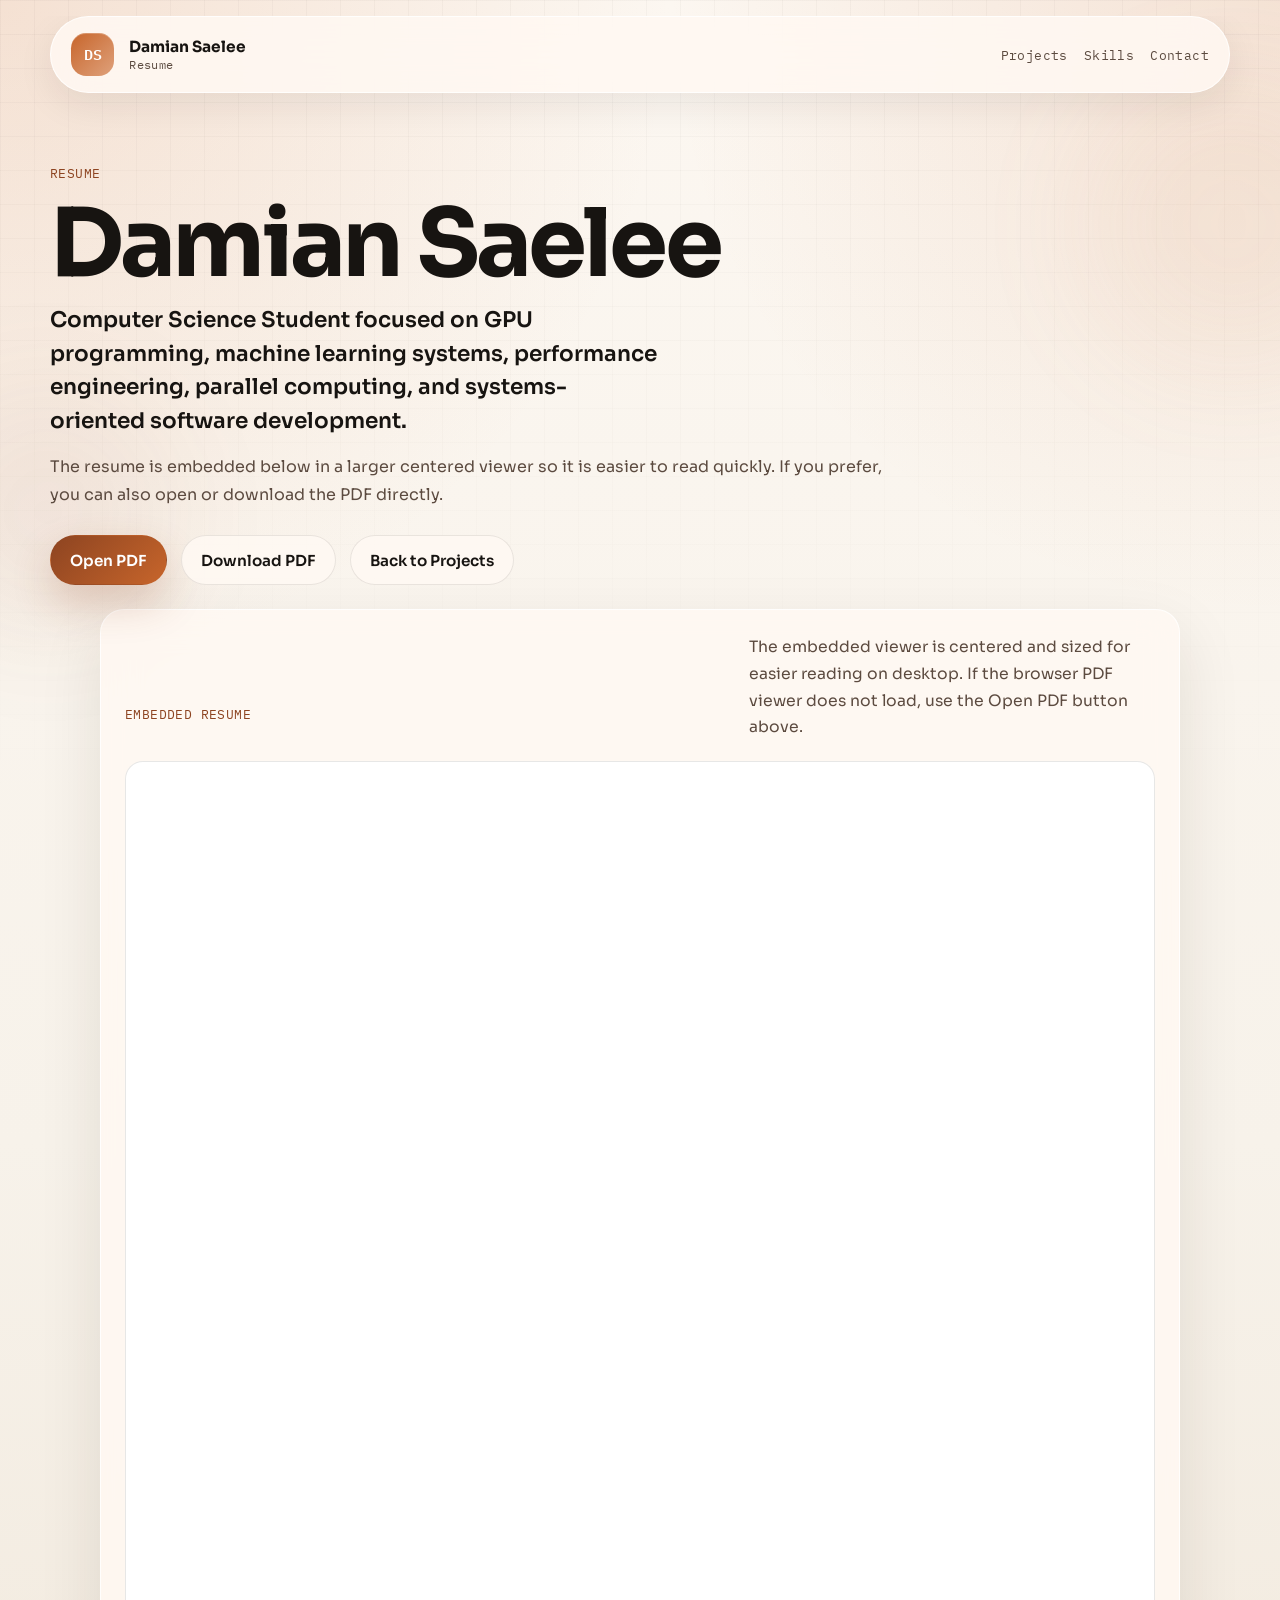
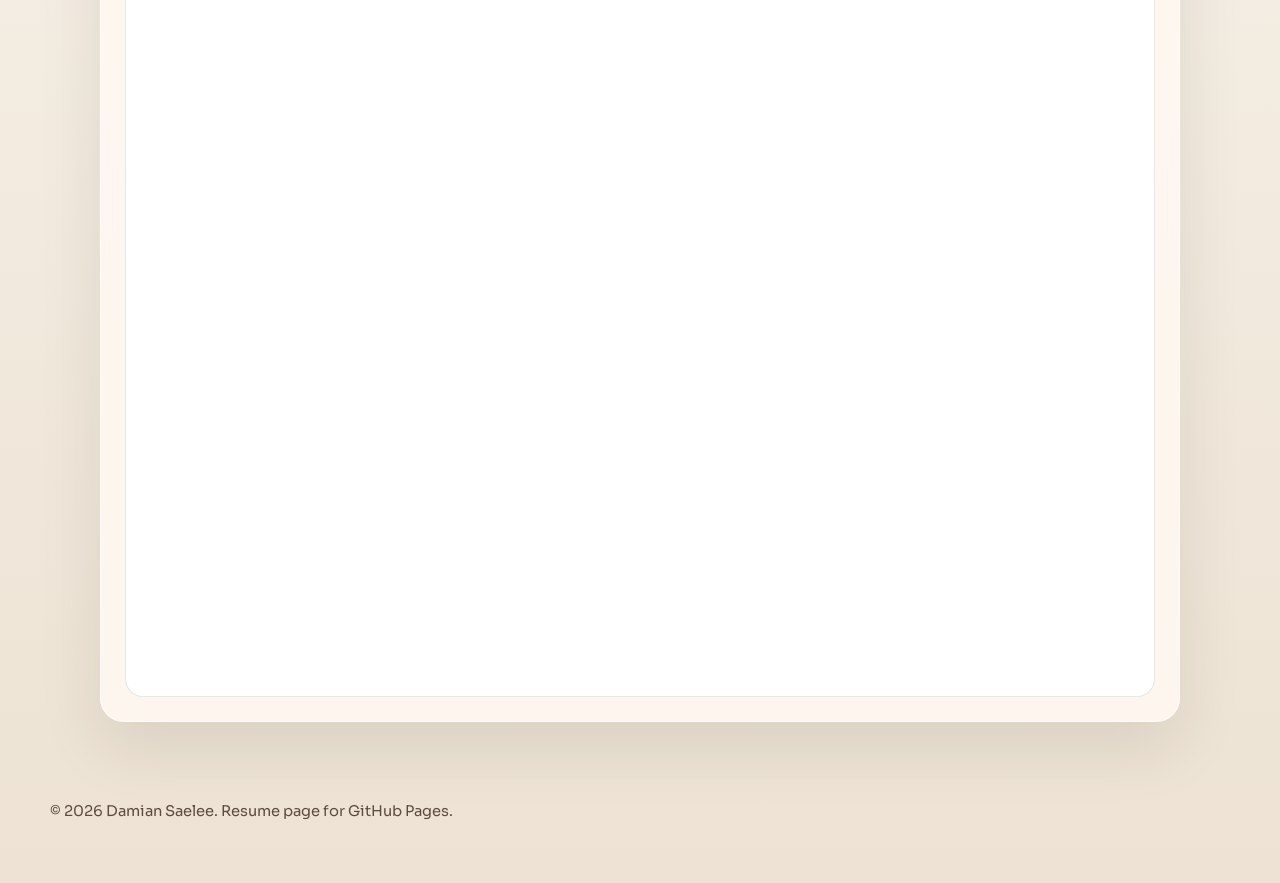
==== commit 56642fcc: "Refresh portfolio palette and project details" ====
--- a/resume.html
+++ b/resume.html
@@ -7,7 +7,7 @@
       name="description"
       content="Resume for Damian Saelee, a Computer Science student focused on GPU programming, machine learning systems, performance engineering, and systems-oriented software."
     />
-    <meta name="theme-color" content="#f6eee5" />
+    <meta name="theme-color" content="#f7f2ea" />
     <title>Damian Saelee | Resume</title>
     <link rel="preconnect" href="https://fonts.googleapis.com" />
     <link rel="preconnect" href="https://fonts.gstatic.com" crossorigin />
--- a/styles.css
+++ b/styles.css
@@ -1,26 +1,26 @@
 :root {
-  --bg: #f6eee5;
-  --bg-soft: rgba(255, 248, 241, 0.76);
-  --surface: #fffaf6;
-  --surface-muted: #f3e6dc;
-  --surface-strong: #2a1a15;
-  --surface-strong-alt: #3a241c;
-  --text: #261813;
-  --text-soft: #6b5145;
-  --text-inverse: #f8ede3;
-  --line: rgba(58, 36, 28, 0.1);
-  --line-strong: rgba(130, 94, 73, 0.22);
-  --accent: #d9824f;
-  --accent-strong: #b85d33;
-  --accent-soft: #efb18f;
-  --accent-warm: #8f4c31;
-  --accent-green: #c87053;
+  --bg: #f7f2ea;
+  --bg-soft: rgba(247, 242, 234, 0.78);
+  --surface: #fff9f3;
+  --surface-muted: #f0e4d7;
+  --surface-strong: #171411;
+  --surface-strong-alt: #2b241f;
+  --text: #171411;
+  --text-soft: #5c4b40;
+  --text-inverse: #fff6ee;
+  --line: rgba(23, 20, 17, 0.09);
+  --line-strong: rgba(92, 75, 64, 0.22);
+  --accent: #c7652b;
+  --accent-strong: #8d4421;
+  --accent-soft: #dfa17b;
+  --accent-warm: #6f361d;
+  --accent-green: #b95d31;
   --radius-xl: 32px;
   --radius-lg: 24px;
   --radius-md: 18px;
   --radius-sm: 12px;
-  --shadow-soft: 0 24px 64px rgba(60, 36, 26, 0.1);
-  --shadow-strong: 0 28px 90px rgba(44, 23, 16, 0.28);
+  --shadow-soft: 0 24px 64px rgba(35, 27, 22, 0.1);
+  --shadow-strong: 0 28px 90px rgba(23, 20, 17, 0.22);
   --max-width: 1180px;
 }
 
@@ -39,9 +39,9 @@
   font-family: "Sora", sans-serif;
   color: var(--text);
   background:
-    radial-gradient(circle at top left, rgba(239, 177, 143, 0.26), transparent 24%),
-    radial-gradient(circle at top right, rgba(217, 130, 79, 0.16), transparent 22%),
-    linear-gradient(180deg, #fff8f2 0%, var(--bg) 46%, #f1e2d3 100%);
+    radial-gradient(circle at top left, rgba(223, 161, 123, 0.26), transparent 24%),
+    radial-gradient(circle at top right, rgba(199, 101, 43, 0.14), transparent 22%),
+    linear-gradient(180deg, #fcf7f1 0%, var(--bg) 46%, #ede2d3 100%);
 }
 
 a {
@@ -82,8 +82,8 @@
   inset: 0;
   pointer-events: none;
   background-image:
-    linear-gradient(rgba(72, 45, 34, 0.035) 1px, transparent 1px),
-    linear-gradient(90deg, rgba(72, 45, 34, 0.035) 1px, transparent 1px);
+    linear-gradient(rgba(43, 36, 31, 0.04) 1px, transparent 1px),
+    linear-gradient(90deg, rgba(43, 36, 31, 0.04) 1px, transparent 1px);
   background-size: 34px 34px;
   mask-image: linear-gradient(to bottom, rgba(0, 0, 0, 0.8), transparent 90%);
 }
@@ -101,7 +101,7 @@
   right: -6rem;
   width: 18rem;
   height: 18rem;
-  background: rgba(239, 177, 143, 0.28);
+  background: rgba(223, 161, 123, 0.28);
 }
 
 .ambient-orb-two {
@@ -109,7 +109,7 @@
   left: -5rem;
   width: 16rem;
   height: 16rem;
-  background: rgba(184, 93, 51, 0.2);
+  background: rgba(141, 68, 33, 0.18);
 }
 
 .site-header,
@@ -132,11 +132,11 @@
   gap: 1rem;
   padding: 1rem 1.25rem;
   margin-top: 1rem;
-  border: 1px solid rgba(255, 255, 255, 0.8);
+  border: 1px solid rgba(255, 255, 255, 0.74);
   border-radius: 999px;
-  background: rgba(255, 247, 240, 0.84);
+  background: rgba(255, 249, 243, 0.86);
   backdrop-filter: blur(18px);
-  box-shadow: 0 12px 36px rgba(60, 36, 26, 0.08);
+  box-shadow: 0 12px 36px rgba(35, 27, 22, 0.08);
   transition:
     transform 180ms ease,
     box-shadow 180ms ease,
@@ -145,8 +145,8 @@
 
 .site-header.is-scrolled {
   transform: translateY(-2px);
-  box-shadow: 0 18px 42px rgba(60, 36, 26, 0.14);
-  background: rgba(255, 250, 246, 0.94);
+  box-shadow: 0 18px 42px rgba(35, 27, 22, 0.14);
+  background: rgba(255, 249, 243, 0.94);
 }
 
 .brand {
@@ -326,31 +326,31 @@
 .site-nav a:focus-visible,
 .brand:focus-visible,
 .contact-card:focus-visible {
-  outline: 3px solid rgba(217, 130, 79, 0.28);
+  outline: 3px solid rgba(199, 101, 43, 0.26);
   outline-offset: 3px;
 }
 
 .button-primary {
   background: linear-gradient(135deg, var(--accent-strong), var(--accent));
   color: white;
-  box-shadow: 0 18px 40px rgba(184, 93, 51, 0.26);
+  box-shadow: 0 18px 40px rgba(141, 68, 33, 0.24);
 }
 
 .button-secondary {
   border-color: var(--line);
-  background: rgba(255, 255, 255, 0.72);
+  background: rgba(255, 249, 243, 0.82);
 }
 
 .button-ghost {
   border-color: var(--line-strong);
-  color: var(--text-inverse);
-  background: rgba(255, 255, 255, 0.04);
+  color: var(--surface-strong-alt);
+  background: rgba(255, 249, 243, 0.78);
 }
 
 .button-outline {
-  border-color: rgba(255, 255, 255, 0.16);
-  color: rgba(248, 237, 227, 0.68);
-  background: rgba(255, 255, 255, 0.02);
+  border-color: var(--line);
+  color: rgba(92, 75, 64, 0.72);
+  background: rgba(255, 249, 243, 0.58);
   cursor: not-allowed;
 }
 
@@ -377,9 +377,9 @@
 
 .hero-chips li {
   padding: 0.75rem 0.95rem;
-  border: 1px solid rgba(58, 36, 28, 0.08);
+  border: 1px solid rgba(23, 20, 17, 0.08);
   border-radius: 999px;
-  background: rgba(255, 255, 255, 0.68);
+  background: rgba(255, 249, 243, 0.74);
   font-size: 0.92rem;
   color: var(--text);
 }
@@ -394,9 +394,9 @@
 .skill-card,
 .resume-card,
 .contact-card {
-  border: 1px solid rgba(255, 255, 255, 0.78);
+  border: 1px solid rgba(255, 255, 255, 0.76);
   border-radius: var(--radius-lg);
-  background: rgba(255, 255, 255, 0.78);
+  background: rgba(255, 249, 243, 0.8);
   backdrop-filter: blur(18px);
   box-shadow: var(--shadow-soft);
 }
@@ -408,8 +408,8 @@
 .hero-panel-card-primary {
   padding: 1.9rem;
   background:
-    linear-gradient(180deg, rgba(255, 255, 255, 0.92), rgba(255, 255, 255, 0.78)),
-    radial-gradient(circle at top right, rgba(239, 177, 143, 0.28), transparent 32%);
+    linear-gradient(180deg, rgba(255, 249, 243, 0.94), rgba(255, 249, 243, 0.82)),
+    radial-gradient(circle at top right, rgba(223, 161, 123, 0.28), transparent 32%);
 }
 
 .panel-label {
@@ -455,11 +455,11 @@
 }
 
 .section-intro-inverse .section-text {
-  color: rgba(248, 237, 227, 0.76);
+  color: rgba(255, 246, 238, 0.78);
 }
 
 .section-intro-inverse .eyebrow {
-  color: rgba(239, 177, 143, 0.92);
+  color: rgba(223, 161, 123, 0.94);
 }
 
 .about-grid,
@@ -492,10 +492,10 @@
   padding: 2rem;
   border-radius: 2rem;
   background:
-    radial-gradient(circle at top right, rgba(217, 130, 79, 0.14), transparent 28%),
-    linear-gradient(180deg, #f2dfcf 0%, #e8cfbc 100%);
-  border: 1px solid rgba(181, 137, 111, 0.18);
-  box-shadow: 0 24px 70px rgba(96, 57, 41, 0.12);
+    radial-gradient(circle at top right, rgba(199, 101, 43, 0.12), transparent 28%),
+    linear-gradient(180deg, #efe2d3 0%, #e7d8c7 100%);
+  border: 1px solid rgba(92, 75, 64, 0.14);
+  box-shadow: 0 24px 70px rgba(43, 36, 31, 0.11);
 }
 
 .project-stack {
@@ -505,30 +505,30 @@
 
 .project-card {
   padding: 1.5rem;
-  border: 1px solid rgba(181, 137, 111, 0.22);
+  border: 1px solid rgba(92, 75, 64, 0.14);
   border-radius: var(--radius-xl);
   background:
-    linear-gradient(180deg, rgba(255, 248, 242, 0.96), rgba(248, 236, 226, 0.96));
+    linear-gradient(180deg, rgba(255, 249, 243, 0.96), rgba(247, 240, 232, 0.96));
   color: var(--text);
-  box-shadow: 0 18px 46px rgba(96, 57, 41, 0.08);
+  box-shadow: 0 18px 46px rgba(43, 36, 31, 0.08);
 }
 
 .project-card-cuda {
   box-shadow:
     inset 0 1px 0 rgba(255, 255, 255, 0.65),
-    0 18px 46px rgba(96, 57, 41, 0.08);
+    0 18px 46px rgba(43, 36, 31, 0.08);
 }
 
 .project-card-ml {
   box-shadow:
     inset 0 1px 0 rgba(255, 255, 255, 0.65),
-    0 18px 46px rgba(96, 57, 41, 0.08);
+    0 18px 46px rgba(43, 36, 31, 0.08);
 }
 
 .project-card-systems {
   box-shadow:
     inset 0 1px 0 rgba(255, 255, 255, 0.65),
-    0 18px 46px rgba(96, 57, 41, 0.08);
+    0 18px 46px rgba(43, 36, 31, 0.08);
 }
 
 .project-topbar {
@@ -614,9 +614,9 @@
 
 .tag-list li {
   padding: 0.55rem 0.8rem;
-  border: 1px solid rgba(181, 137, 111, 0.2);
+  border: 1px solid rgba(92, 75, 64, 0.14);
   border-radius: 999px;
-  background: rgba(255, 248, 242, 0.88);
+  background: rgba(255, 249, 243, 0.9);
   font-size: 0.84rem;
 }
 
@@ -634,9 +634,9 @@
   display: grid;
   gap: 0.35rem;
   padding: 1rem;
-  border: 1px solid rgba(181, 137, 111, 0.16);
+  border: 1px solid rgba(92, 75, 64, 0.13);
   border-radius: var(--radius-md);
-  background: rgba(255, 252, 249, 0.72);
+  background: rgba(255, 252, 248, 0.78);
 }
 
 .stat-value {
@@ -659,10 +659,10 @@
   display: grid;
   gap: 0.95rem;
   padding: 1.2rem;
-  border: 1px dashed rgba(181, 137, 111, 0.24);
+  border: 1px dashed rgba(92, 75, 64, 0.18);
   border-radius: var(--radius-lg);
   background:
-    linear-gradient(180deg, rgba(255, 251, 248, 0.78), rgba(248, 238, 229, 0.72));
+    linear-gradient(180deg, rgba(255, 251, 247, 0.8), rgba(244, 236, 227, 0.76));
 }
 
 .media-placeholder-header {
@@ -687,18 +687,18 @@
 .network-diagram {
   min-height: 12rem;
   border-radius: var(--radius-md);
-  border: 1px solid rgba(181, 137, 111, 0.16);
-  background: rgba(245, 232, 220, 0.7);
+  border: 1px solid rgba(92, 75, 64, 0.13);
+  background: rgba(239, 228, 215, 0.74);
 }
 
 .media-block-fractal {
   position: relative;
   overflow: hidden;
   background:
-    radial-gradient(circle at 40% 40%, rgba(249, 115, 22, 0.42), transparent 14%),
-    radial-gradient(circle at 54% 48%, rgba(190, 99, 58, 0.38), transparent 20%),
-    radial-gradient(circle at 50% 50%, rgba(239, 177, 143, 0.26), transparent 40%),
-    #f0dfd1;
+    radial-gradient(circle at 40% 40%, rgba(199, 101, 43, 0.4), transparent 14%),
+    radial-gradient(circle at 54% 48%, rgba(141, 68, 33, 0.34), transparent 20%),
+    radial-gradient(circle at 50% 50%, rgba(223, 161, 123, 0.24), transparent 40%),
+    #ecdfd1;
 }
 
 .media-block-fractal::after {
@@ -723,7 +723,7 @@
   display: block;
   width: 18%;
   border-radius: 999px 999px 0 0;
-  background: linear-gradient(180deg, var(--accent-green), rgba(200, 112, 83, 0.25));
+  background: linear-gradient(180deg, var(--accent-green), rgba(185, 93, 49, 0.24));
 }
 
 .chart-bar-short {
@@ -755,8 +755,8 @@
   place-items: center;
   min-height: 8rem;
   border-radius: var(--radius-sm);
-  border: 1px solid rgba(181, 137, 111, 0.16);
-  background: rgba(255, 249, 244, 0.78);
+  border: 1px solid rgba(92, 75, 64, 0.13);
+  background: rgba(255, 249, 243, 0.8);
   color: var(--text);
   text-align: center;
   font-size: 0.92rem;
@@ -772,8 +772,8 @@
   display: block;
   padding: 0.85rem 0.95rem;
   border-radius: var(--radius-sm);
-  border: 1px solid rgba(181, 137, 111, 0.16);
-  background: rgba(255, 249, 244, 0.78);
+  border: 1px solid rgba(92, 75, 64, 0.13);
+  background: rgba(255, 249, 243, 0.8);
   font-size: 0.88rem;
 }
 
@@ -812,6 +812,43 @@
   box-shadow: 0 28px 60px rgba(60, 36, 26, 0.14);
 }
 
+.contact-card-top {
+  display: flex;
+  align-items: center;
+  gap: 0.8rem;
+}
+
+.contact-icon {
+  display: inline-flex;
+  align-items: center;
+  justify-content: center;
+  width: 2.65rem;
+  height: 2.65rem;
+  border-radius: 0.95rem;
+  border: 1px solid rgba(92, 75, 64, 0.16);
+  flex-shrink: 0;
+}
+
+.contact-icon svg {
+  width: 1.18rem;
+  height: 1.18rem;
+}
+
+.contact-icon-github {
+  background: rgba(23, 20, 17, 0.08);
+  color: var(--surface-strong);
+}
+
+.contact-icon-linkedin {
+  background: rgba(199, 101, 43, 0.14);
+  color: var(--accent-strong);
+}
+
+.contact-icon-message {
+  background: rgba(111, 54, 29, 0.14);
+  color: var(--accent-warm);
+}
+
 .contact-card strong {
   font-size: 1.05rem;
   line-height: 1.45;
@@ -860,9 +897,9 @@
   width: min(100%, 1080px);
   margin-inline: auto;
   padding: 1.5rem;
-  border: 1px solid rgba(255, 255, 255, 0.78);
+  border: 1px solid rgba(255, 255, 255, 0.76);
   border-radius: var(--radius-lg);
-  background: rgba(255, 255, 255, 0.84);
+  background: rgba(255, 249, 243, 0.86);
   backdrop-filter: blur(18px);
   box-shadow: var(--shadow-soft);
 }
@@ -891,7 +928,7 @@
   width: 100%;
   min-height: 96rem;
   margin-inline: auto;
-  border: 1px solid rgba(58, 36, 28, 0.1);
+  border: 1px solid rgba(23, 20, 17, 0.1);
   border-radius: var(--radius-md);
   background: white;
 }
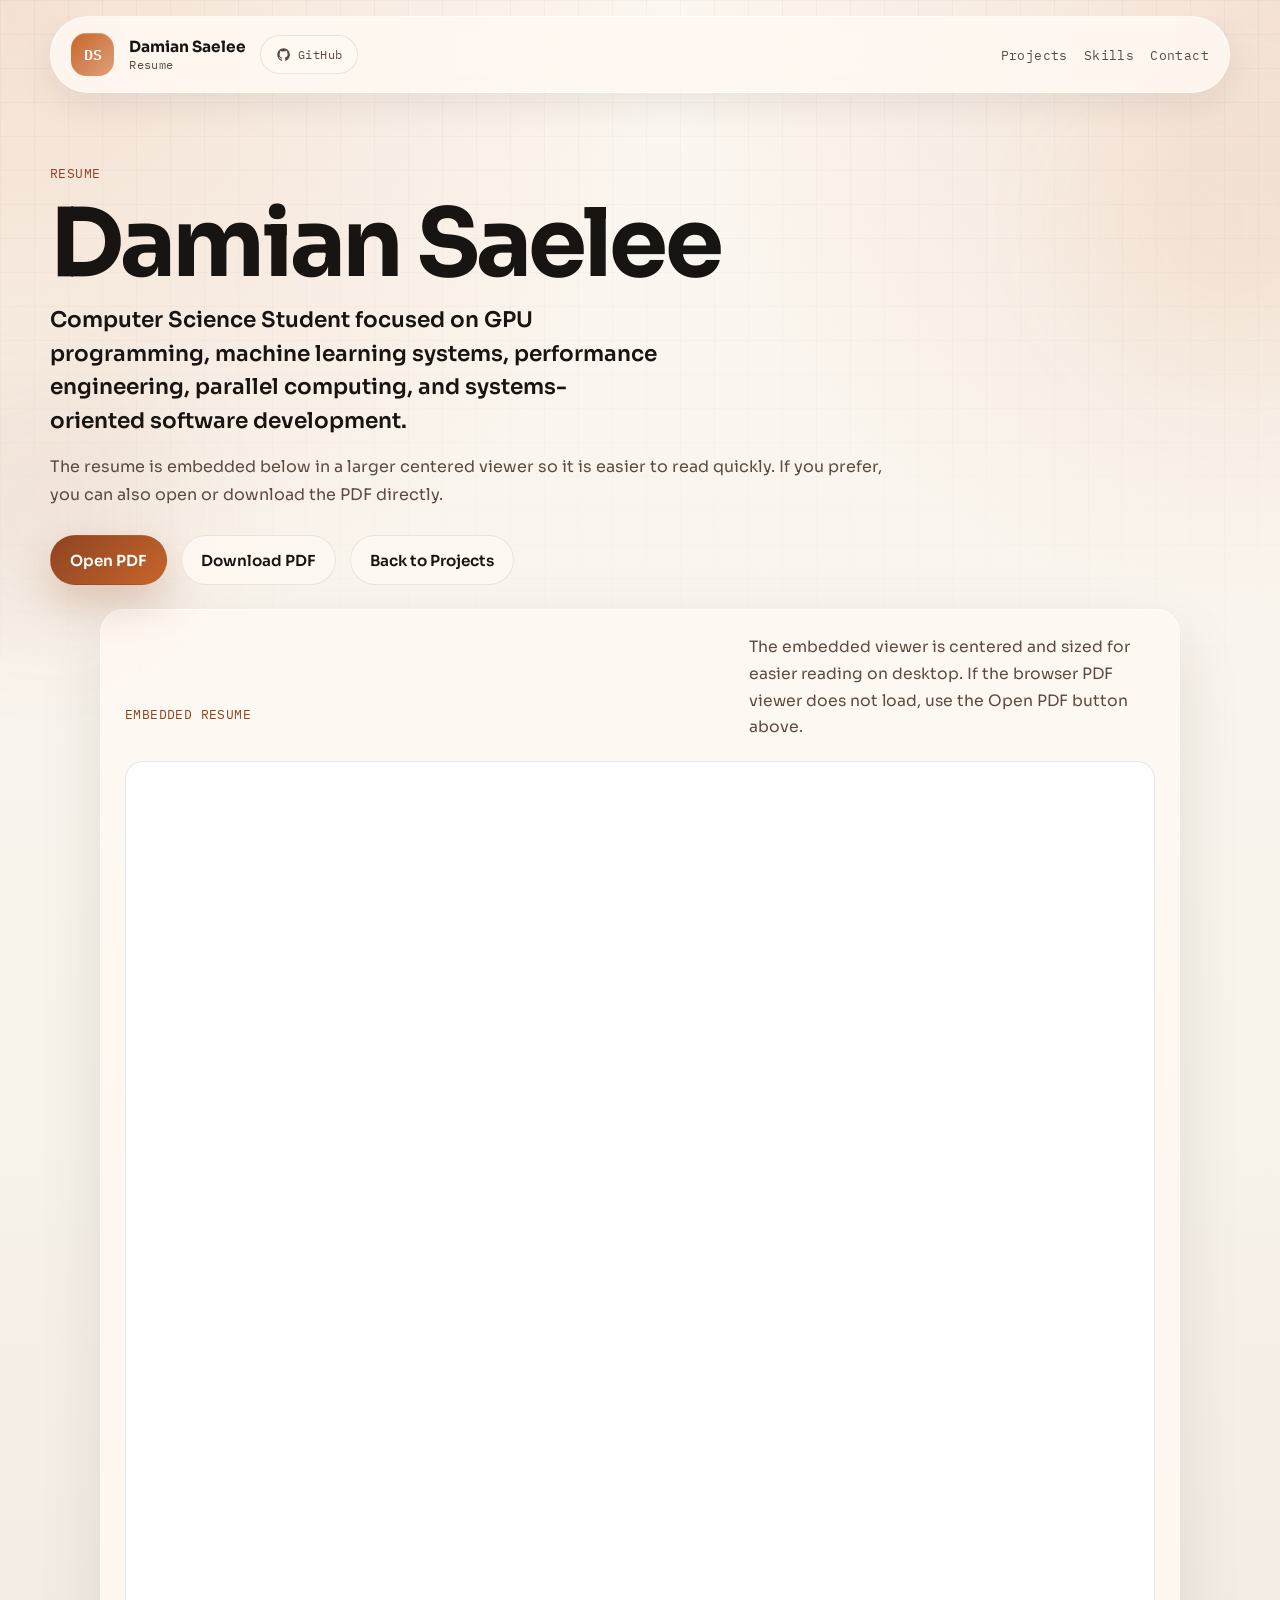
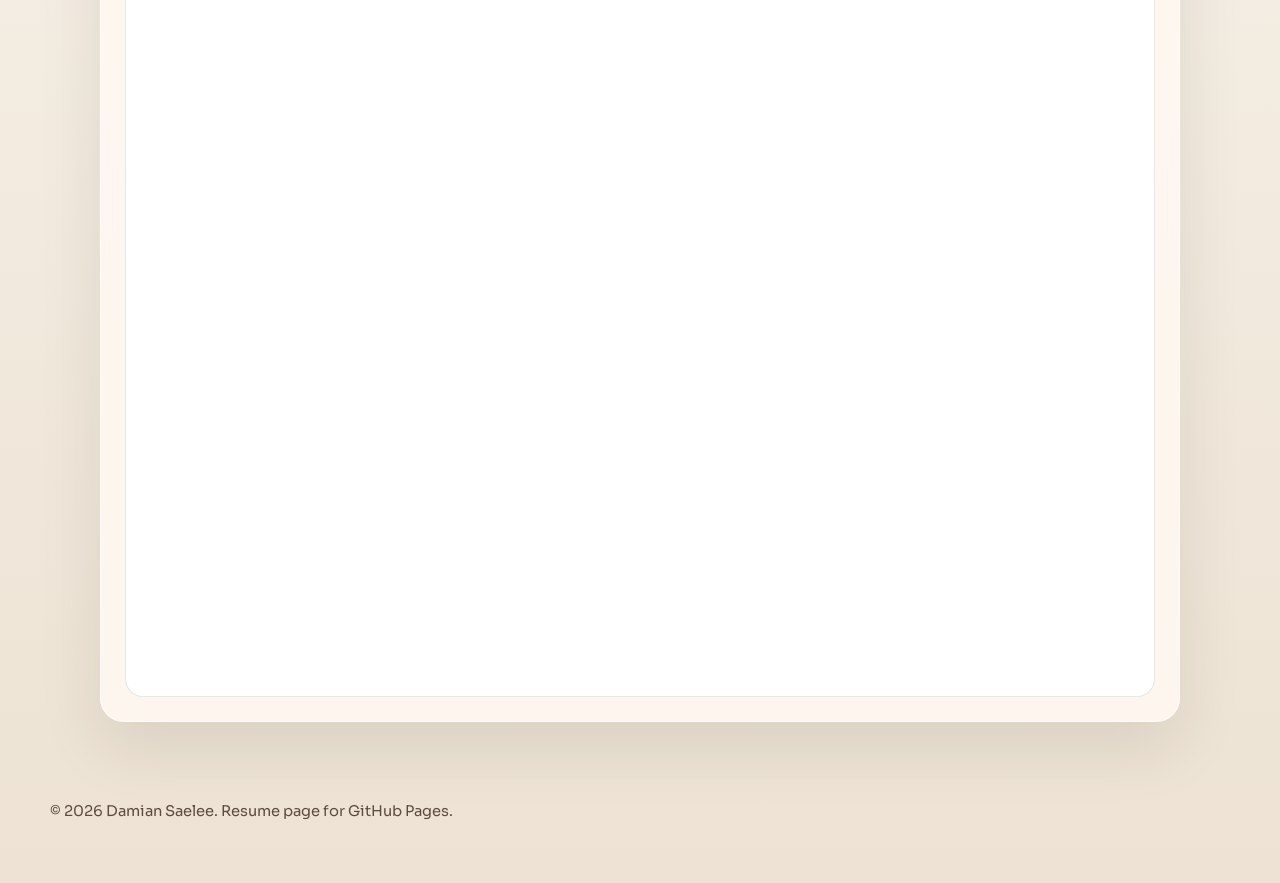
==== commit 8e892de3: "Polish recruiter-facing portfolio content" ====
--- a/resume.html
+++ b/resume.html
@@ -27,13 +27,31 @@
       <div class="ambient-orb ambient-orb-two" aria-hidden="true"></div>
 
       <header class="site-header" data-site-header>
-        <a class="brand" href="index.html#top" aria-label="Back to Damian Saelee portfolio">
-          <span class="brand-mark">DS</span>
-          <span class="brand-text">
-            <span class="brand-name">Damian Saelee</span>
-            <span class="brand-role">Resume</span>
-          </span>
-        </a>
+        <div class="site-header-leading">
+          <a class="brand" href="index.html#top" aria-label="Back to Damian Saelee portfolio">
+            <span class="brand-mark">DS</span>
+            <span class="brand-text">
+              <span class="brand-name">Damian Saelee</span>
+              <span class="brand-role">Resume</span>
+            </span>
+          </a>
+
+          <a
+            class="header-github"
+            href="https://github.com/alien4rmspace"
+            target="_blank"
+            rel="noreferrer"
+            aria-label="Damian Saelee GitHub profile"
+          >
+            <svg viewBox="0 0 24 24" role="img" aria-hidden="true">
+              <path
+                fill="currentColor"
+                d="M12 2C6.477 2 2 6.589 2 12.248c0 4.526 2.865 8.367 6.839 9.722.5.095.682-.221.682-.492 0-.243-.009-.887-.014-1.742-2.782.617-3.369-1.369-3.369-1.369-.455-1.177-1.11-1.491-1.11-1.491-.908-.637.069-.624.069-.624 1.004.072 1.532 1.053 1.532 1.053.892 1.565 2.341 1.113 2.91.851.091-.662.349-1.114.635-1.37-2.221-.259-4.556-1.137-4.556-5.062 0-1.118.389-2.032 1.029-2.748-.103-.259-.446-1.301.098-2.712 0 0 .84-.276 2.75 1.05A9.36 9.36 0 0 1 12 6.836a9.36 9.36 0 0 1 2.503.348c1.909-1.326 2.748-1.05 2.748-1.05.546 1.411.202 2.453.1 2.712.64.716 1.027 1.63 1.027 2.748 0 3.935-2.338 4.799-4.566 5.053.359.318.679.947.679 1.909 0 1.379-.012 2.491-.012 2.83 0 .273.18.591.688.49C19.138 20.612 22 16.772 22 12.248 22 6.589 17.523 2 12 2Z"
+              />
+            </svg>
+            <span>GitHub</span>
+          </a>
+        </div>
 
         <nav class="site-nav" aria-label="Resume navigation">
           <a href="index.html#projects">Projects</a>
--- a/styles.css
+++ b/styles.css
@@ -149,6 +149,13 @@
   background: rgba(255, 249, 243, 0.94);
 }
 
+.site-header-leading {
+  display: inline-flex;
+  align-items: center;
+  gap: 0.85rem;
+  min-width: 0;
+}
+
 .brand {
   display: inline-flex;
   align-items: center;
@@ -192,6 +199,39 @@
 .brand-role {
   color: var(--text-soft);
   font-size: 0.76rem;
+}
+
+.header-github {
+  display: inline-flex;
+  align-items: center;
+  gap: 0.45rem;
+  padding: 0.68rem 0.92rem;
+  border: 1px solid var(--line);
+  border-radius: 999px;
+  background: rgba(255, 249, 243, 0.8);
+  color: var(--text-soft);
+  font-family: "IBM Plex Mono", monospace;
+  font-size: 0.76rem;
+  letter-spacing: 0.03em;
+  white-space: nowrap;
+  transition:
+    transform 180ms ease,
+    box-shadow 180ms ease,
+    border-color 180ms ease,
+    background-color 180ms ease,
+    color 180ms ease;
+}
+
+.header-github:hover,
+.header-github:focus-visible {
+  transform: translateY(-1px);
+  color: var(--surface-strong-alt);
+  box-shadow: 0 10px 26px rgba(35, 27, 22, 0.08);
+}
+
+.header-github svg {
+  width: 0.95rem;
+  height: 0.95rem;
 }
 
 .site-nav {
@@ -325,6 +365,7 @@
 .button:focus-visible,
 .site-nav a:focus-visible,
 .brand:focus-visible,
+.header-github:focus-visible,
 .contact-card:focus-visible {
   outline: 3px solid rgba(199, 101, 43, 0.26);
   outline-offset: 3px;
@@ -552,6 +593,15 @@
   line-height: 1.08;
 }
 
+.project-impact {
+  max-width: 48rem;
+  margin-bottom: 0.6rem;
+  color: var(--surface-strong-alt);
+  font-size: 0.98rem;
+  line-height: 1.55;
+  font-weight: 700;
+}
+
 .project-summary,
 .project-copy p,
 .project-points li,
@@ -970,7 +1020,13 @@
 @media (max-width: 760px) {
   .site-header {
     position: static;
+    flex-direction: column;
+    align-items: stretch;
     border-radius: var(--radius-lg);
+  }
+
+  .site-header-leading {
+    justify-content: space-between;
   }
 
   .site-nav {
@@ -1019,6 +1075,17 @@
   }
 }
 
+@media (max-width: 520px) {
+  .brand-role {
+    display: none;
+  }
+
+  .header-github {
+    padding: 0.62rem 0.8rem;
+    font-size: 0.72rem;
+  }
+}
+
 @media (prefers-reduced-motion: reduce) {
   html {
     scroll-behavior: auto;
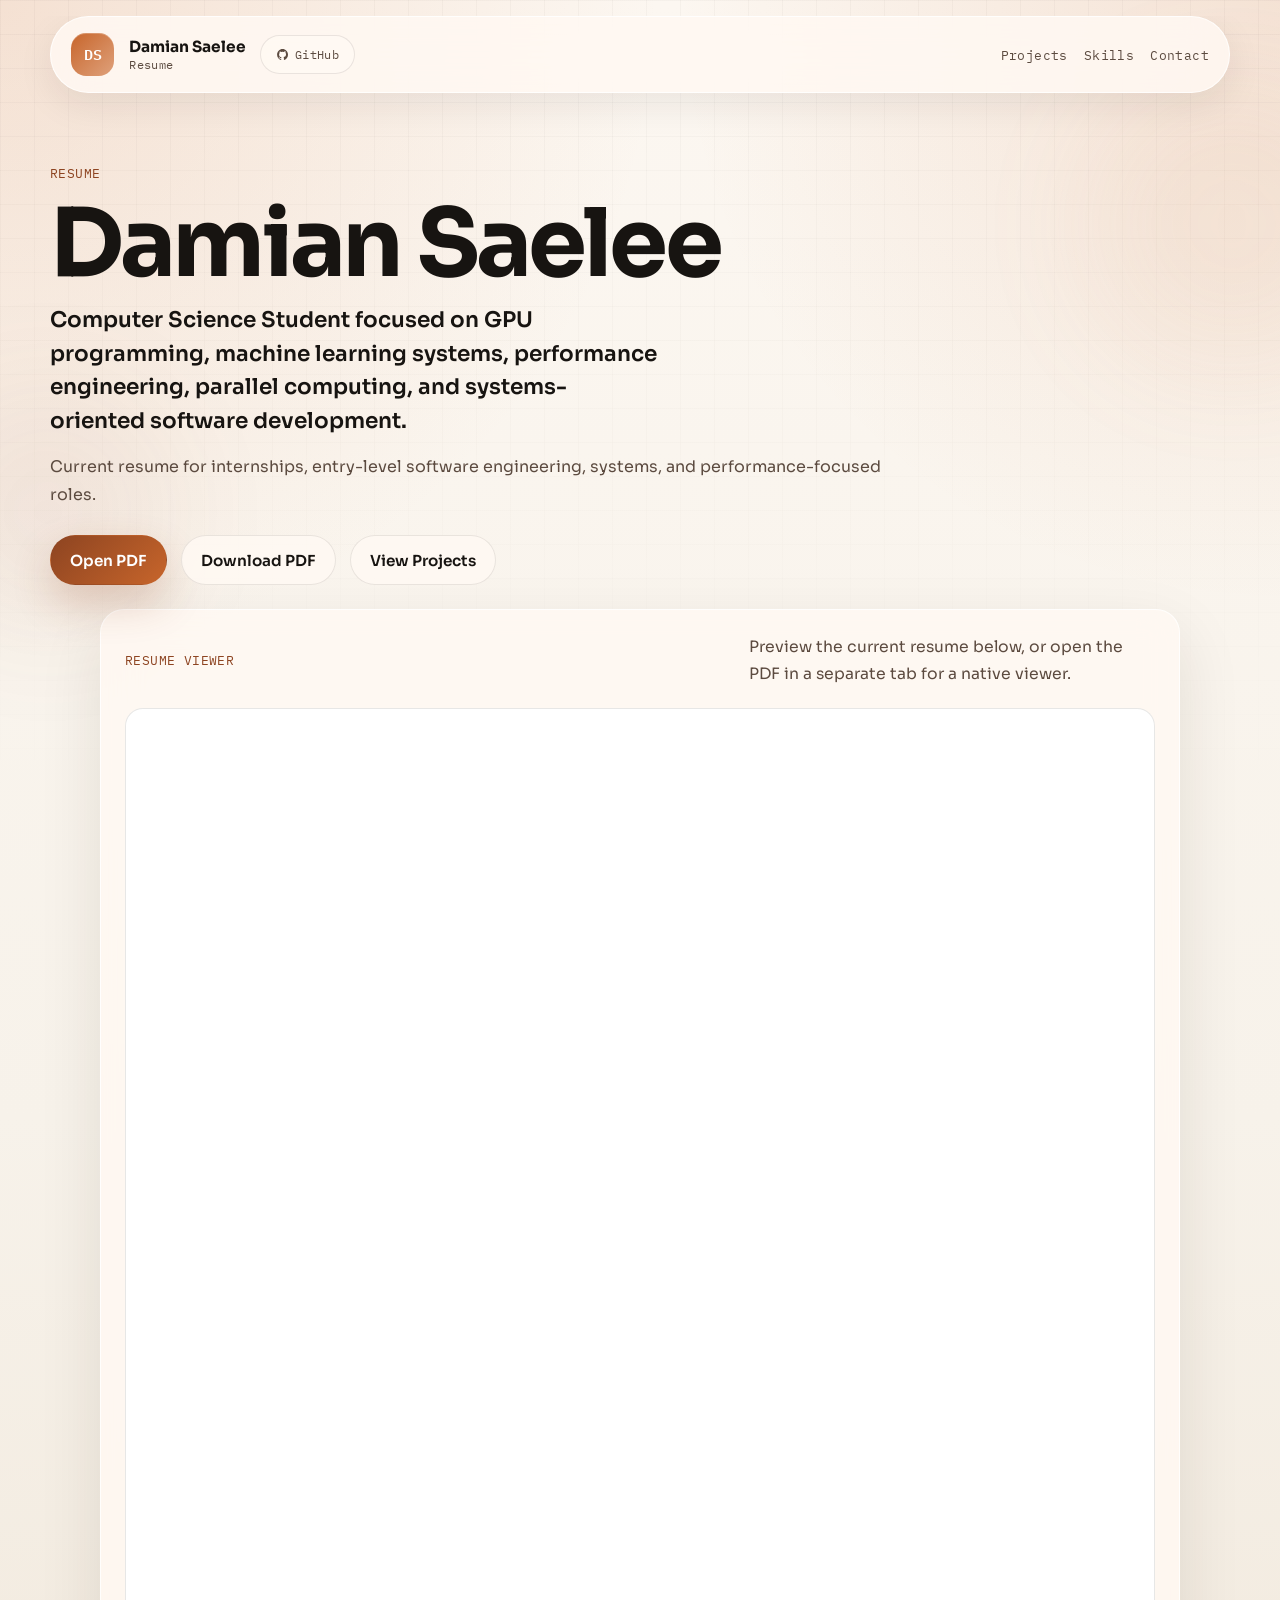
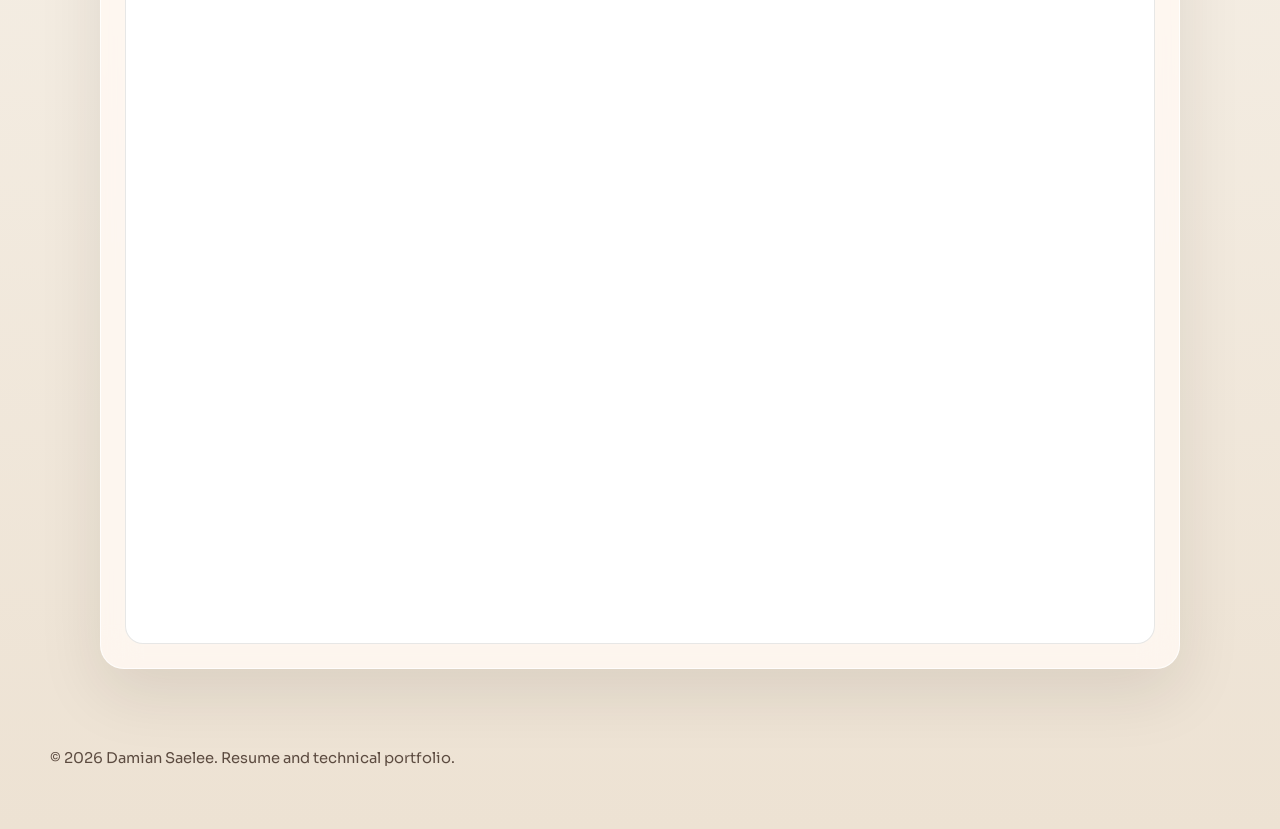
==== commit e316f9bd: "Polish portfolio copy and remove placeholder styling" ====
--- a/resume.html
+++ b/resume.html
@@ -70,9 +70,8 @@
             systems-oriented software development.
           </p>
           <p class="resume-lead">
-            The resume is embedded below in a larger centered viewer so it is
-            easier to read quickly. If you prefer, you can also open or
-            download the PDF directly.
+            Current resume for internships, entry-level software engineering,
+            systems, and performance-focused roles.
           </p>
 
           <div class="resume-hero-actions">
@@ -91,18 +90,17 @@
             >
               Download PDF
             </a>
-            <a class="button button-secondary" href="index.html#projects">Back to Projects</a>
+            <a class="button button-secondary" href="index.html#projects">View Projects</a>
           </div>
         </section>
 
         <section class="resume-viewer-section" data-reveal>
           <div class="resume-viewer-shell">
             <div class="resume-viewer-header">
-              <p class="eyebrow">Embedded Resume</p>
+              <p class="eyebrow">Resume Viewer</p>
               <p class="resume-viewer-copy">
-                The embedded viewer is centered and sized for easier reading on
-                desktop. If the browser PDF viewer does not load, use the Open
-                PDF button above.
+                Preview the current resume below, or open the PDF in a separate
+                tab for a native viewer.
               </p>
             </div>
 
@@ -116,7 +114,7 @@
       </main>
 
       <footer class="site-footer">
-        <p>&copy; <span id="year"></span> Damian Saelee. Resume page for GitHub Pages.</p>
+        <p>&copy; <span id="year"></span> Damian Saelee. Resume and technical portfolio.</p>
       </footer>
     </div>
   </body>
--- a/styles.css
+++ b/styles.css
@@ -204,7 +204,7 @@
 .header-github {
   display: inline-flex;
   align-items: center;
-  gap: 0.45rem;
+  gap: 0.38rem;
   padding: 0.68rem 0.92rem;
   border: 1px solid var(--line);
   border-radius: 999px;
@@ -230,8 +230,8 @@
 }
 
 .header-github svg {
-  width: 0.95rem;
-  height: 0.95rem;
+  width: 0.82rem;
+  height: 0.82rem;
 }
 
 .site-nav {
@@ -709,10 +709,11 @@
   display: grid;
   gap: 0.95rem;
   padding: 1.2rem;
-  border: 1px dashed rgba(92, 75, 64, 0.18);
+  border: 1px solid rgba(92, 75, 64, 0.14);
   border-radius: var(--radius-lg);
   background:
     linear-gradient(180deg, rgba(255, 251, 247, 0.8), rgba(244, 236, 227, 0.76));
+  box-shadow: 0 14px 34px rgba(35, 27, 22, 0.05);
 }
 
 .media-placeholder-header {
@@ -730,6 +731,255 @@
   grid-template-columns: minmax(0, 1fr) 220px;
   gap: 1rem;
   align-items: stretch;
+}
+
+.project-evidence-grid {
+  display: grid;
+  grid-template-columns: repeat(auto-fit, minmax(260px, 1fr));
+  gap: 1rem;
+}
+
+.project-evidence-card {
+  display: grid;
+  gap: 0.85rem;
+  margin: 0;
+  position: relative;
+  isolation: isolate;
+}
+
+.project-evidence-frame {
+  position: relative;
+  z-index: 2;
+  overflow: hidden;
+  border: 1px solid rgba(92, 75, 64, 0.13);
+  border-radius: var(--radius-md);
+  background: rgba(239, 228, 215, 0.74);
+  cursor: zoom-in;
+  transform-origin: center top;
+  will-change: transform;
+  transition:
+    transform 320ms cubic-bezier(0.22, 1, 0.36, 1),
+    box-shadow 320ms cubic-bezier(0.22, 1, 0.36, 1),
+    border-color 220ms ease;
+}
+
+.project-evidence-frame img {
+  display: block;
+  width: 100%;
+  height: auto;
+  transform: scale(1);
+  transition: transform 320ms cubic-bezier(0.22, 1, 0.36, 1);
+}
+
+.project-evidence-frame:focus-visible {
+  outline: 3px solid rgba(199, 101, 43, 0.26);
+  outline-offset: 3px;
+}
+
+.project-evidence-caption {
+  position: relative;
+  z-index: 1;
+  display: grid;
+  gap: 0.4rem;
+  padding: 0.95rem 1rem;
+  border: 1px solid rgba(92, 75, 64, 0.13);
+  border-radius: var(--radius-md);
+  background: rgba(255, 252, 248, 0.78);
+  transition:
+    transform 320ms cubic-bezier(0.22, 1, 0.36, 1),
+    box-shadow 320ms cubic-bezier(0.22, 1, 0.36, 1);
+}
+
+.project-evidence-card:hover,
+.project-evidence-card:focus-within {
+  z-index: 6;
+}
+
+.project-evidence-card:hover .project-evidence-frame,
+.project-evidence-card:focus-within .project-evidence-frame {
+  transform: translateY(-0.75rem) scale(2);
+  border-color: rgba(141, 68, 33, 0.24);
+  box-shadow:
+    0 34px 90px rgba(35, 27, 22, 0.22),
+    0 0 0 1px rgba(255, 255, 255, 0.35) inset;
+}
+
+.project-evidence-card:hover .project-evidence-frame img,
+.project-evidence-card:focus-within .project-evidence-frame img {
+  transform: scale(1);
+}
+
+.project-evidence-card:hover .project-evidence-caption,
+.project-evidence-card:focus-within .project-evidence-caption {
+  transform: translateY(0.18rem);
+  box-shadow: 0 12px 24px rgba(35, 27, 22, 0.05);
+}
+
+.project-evidence-caption strong {
+  font-size: 0.96rem;
+  line-height: 1.45;
+}
+
+.project-evidence-caption span:last-child {
+  color: var(--text-soft);
+  font-size: 0.9rem;
+  line-height: 1.55;
+}
+
+.project-evidence-badge {
+  display: inline-flex;
+  align-items: center;
+  justify-content: center;
+  width: fit-content;
+  padding: 0.35rem 0.65rem;
+  border-radius: 999px;
+  font-family: "IBM Plex Mono", monospace;
+  font-size: 0.72rem;
+  letter-spacing: 0.03em;
+  text-transform: uppercase;
+}
+
+.project-evidence-badge-baseline {
+  background: rgba(141, 68, 33, 0.12);
+  color: var(--accent-strong);
+}
+
+.project-evidence-badge-optimized {
+  background: rgba(64, 134, 98, 0.14);
+  color: #2f6d50;
+}
+
+.project-evidence-badge-trace {
+  background: rgba(141, 68, 33, 0.12);
+  color: var(--accent-strong);
+}
+
+.project-evidence-badge-cpu {
+  background: rgba(56, 83, 120, 0.14);
+  color: #35506f;
+}
+
+.project-evidence-badge-gpu {
+  background: rgba(64, 134, 98, 0.14);
+  color: #2f6d50;
+}
+
+body.lightbox-open {
+  overflow: hidden;
+}
+
+.project-lightbox {
+  position: fixed;
+  inset: 0;
+  z-index: 120;
+  display: grid;
+  place-items: center;
+  padding: 0.65rem;
+  background: rgba(18, 15, 13, 0.58);
+  backdrop-filter: blur(10px);
+  opacity: 0;
+  pointer-events: none;
+  transition: opacity 220ms ease;
+}
+
+.project-lightbox.is-open {
+  opacity: 1;
+  pointer-events: auto;
+}
+
+.project-lightbox-dialog {
+  position: relative;
+  width: min(99vw, 2200px);
+  max-height: calc(100vh - 1.3rem);
+}
+
+.project-lightbox-shell {
+  display: grid;
+  gap: 0.65rem;
+  padding: 0.7rem;
+  border: 1px solid rgba(255, 255, 255, 0.16);
+  border-radius: calc(var(--radius-xl) + 0.25rem);
+  background:
+    linear-gradient(180deg, rgba(255, 251, 247, 0.98), rgba(245, 237, 228, 0.96));
+  box-shadow: 0 38px 120px rgba(18, 15, 13, 0.34);
+}
+
+.project-lightbox-media {
+  display: grid;
+  place-items: center;
+  min-height: 0;
+  padding: 0.3rem;
+  border: 1px solid rgba(92, 75, 64, 0.12);
+  border-radius: var(--radius-lg);
+  background: rgba(248, 243, 237, 0.96);
+}
+
+.project-lightbox-media img {
+  display: block;
+  width: 100%;
+  max-width: none;
+  max-height: calc(100vh - 9rem);
+  height: auto;
+  border-radius: calc(var(--radius-md) - 0.15rem);
+  box-shadow: 0 14px 34px rgba(35, 27, 22, 0.12);
+  object-fit: contain;
+}
+
+.project-lightbox-caption {
+  display: grid;
+  gap: 0.2rem;
+  padding: 0.1rem 0.2rem 0;
+}
+
+.project-lightbox-label {
+  margin: 0;
+  color: var(--accent-strong);
+  font-family: "IBM Plex Mono", monospace;
+  font-size: 0.72rem;
+  letter-spacing: 0.03em;
+  text-transform: uppercase;
+}
+
+.project-lightbox-title {
+  margin: 0;
+  font-size: clamp(1.05rem, 1.6vw, 1.35rem);
+  line-height: 1.2;
+}
+
+.project-lightbox-body {
+  margin: 0;
+  color: var(--text-soft);
+  font-size: 0.9rem;
+  line-height: 1.5;
+}
+
+.project-lightbox-close {
+  position: absolute;
+  top: 1rem;
+  right: 1rem;
+  z-index: 2;
+  display: inline-flex;
+  align-items: center;
+  justify-content: center;
+  width: 2.9rem;
+  height: 2.9rem;
+  border: 1px solid rgba(92, 75, 64, 0.14);
+  border-radius: 999px;
+  background: rgba(255, 249, 243, 0.96);
+  color: var(--surface-strong);
+  font-size: 1.35rem;
+  line-height: 1;
+  cursor: pointer;
+  transition:
+    transform 180ms ease,
+    box-shadow 180ms ease,
+    border-color 180ms ease;
+}
+
+.project-lightbox-close:hover,
+.project-lightbox-close:focus-visible {
+  transform: translateY(-1px);
+  box-shadow: 0 14px 28px rgba(35, 27, 22, 0.12);
 }
 
 .media-block,
@@ -1012,6 +1262,10 @@
     flex-direction: column;
   }
 
+  .project-evidence-grid {
+    grid-template-columns: 1fr;
+  }
+
   .skills-grid {
     grid-template-columns: repeat(2, minmax(0, 1fr));
   }
@@ -1084,6 +1338,11 @@
     padding: 0.62rem 0.8rem;
     font-size: 0.72rem;
   }
+
+  .header-github svg {
+    width: 0.72rem;
+    height: 0.72rem;
+  }
 }
 
 @media (prefers-reduced-motion: reduce) {
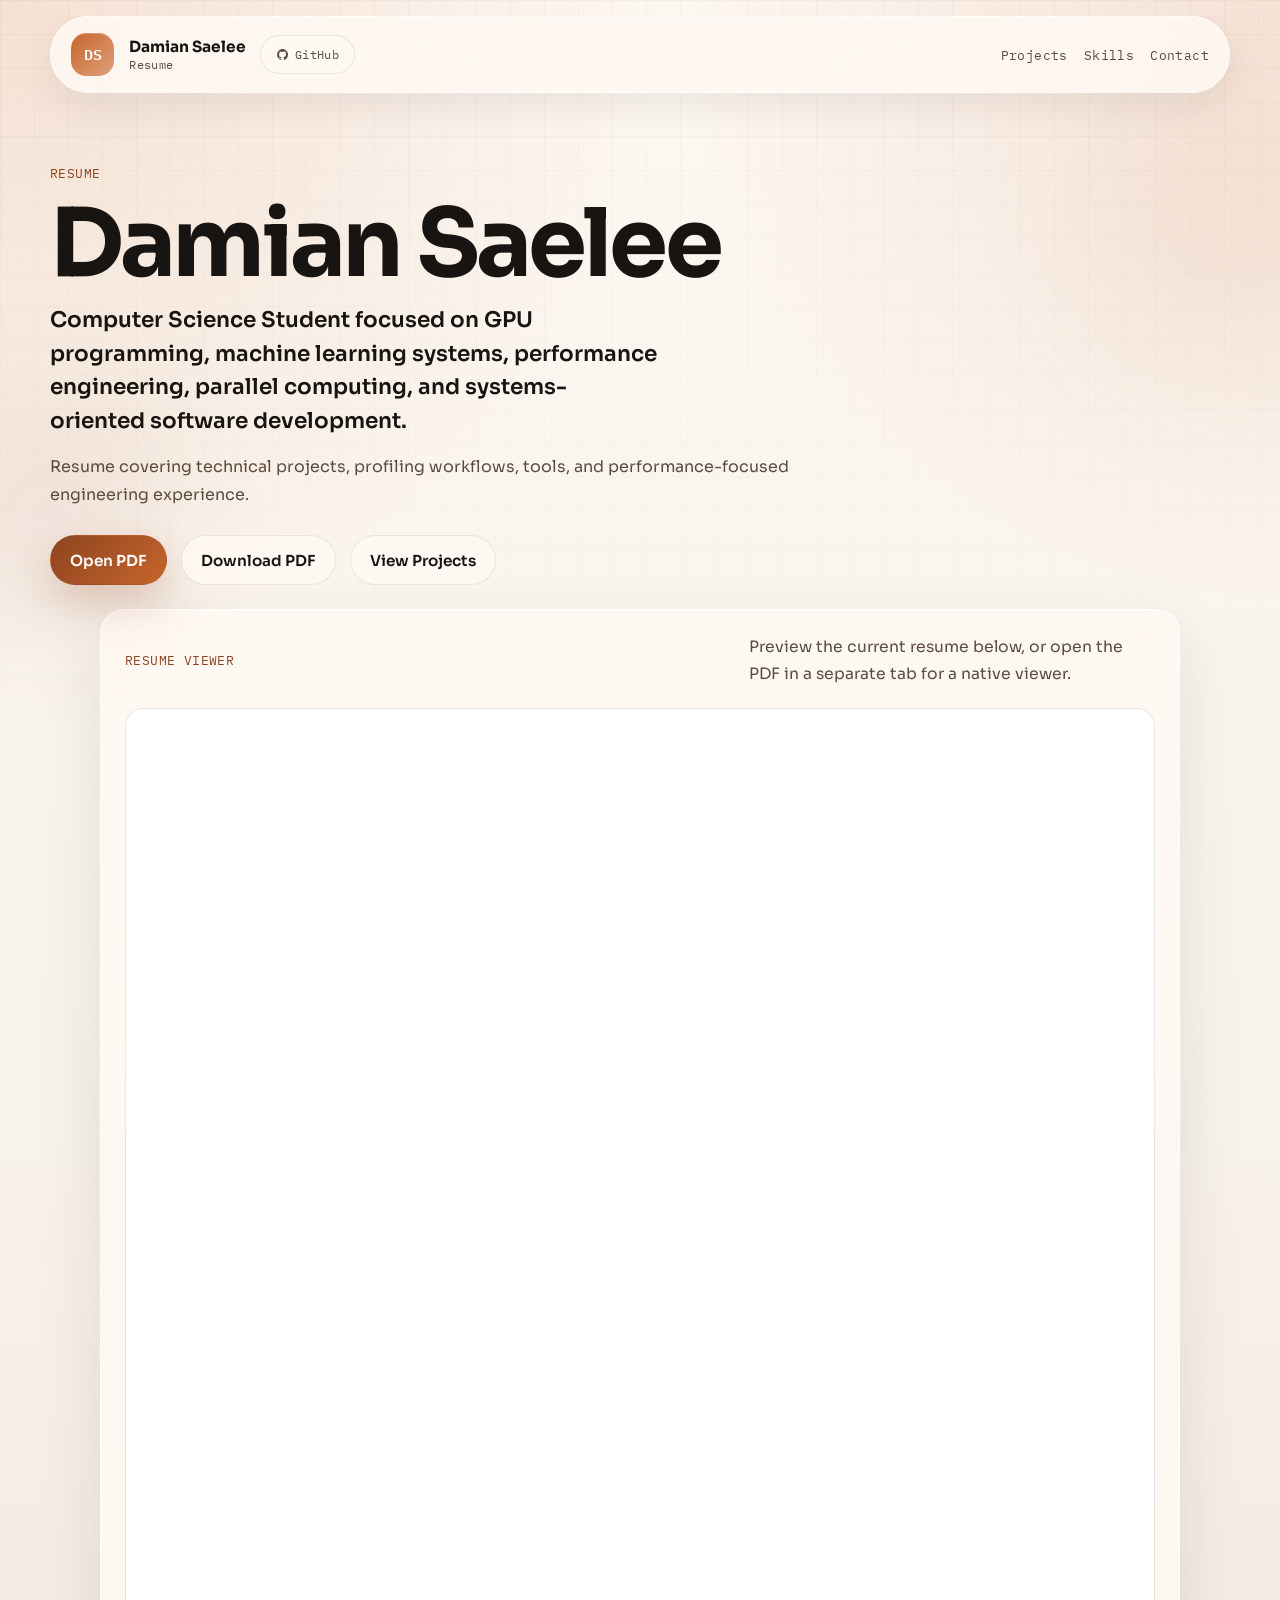
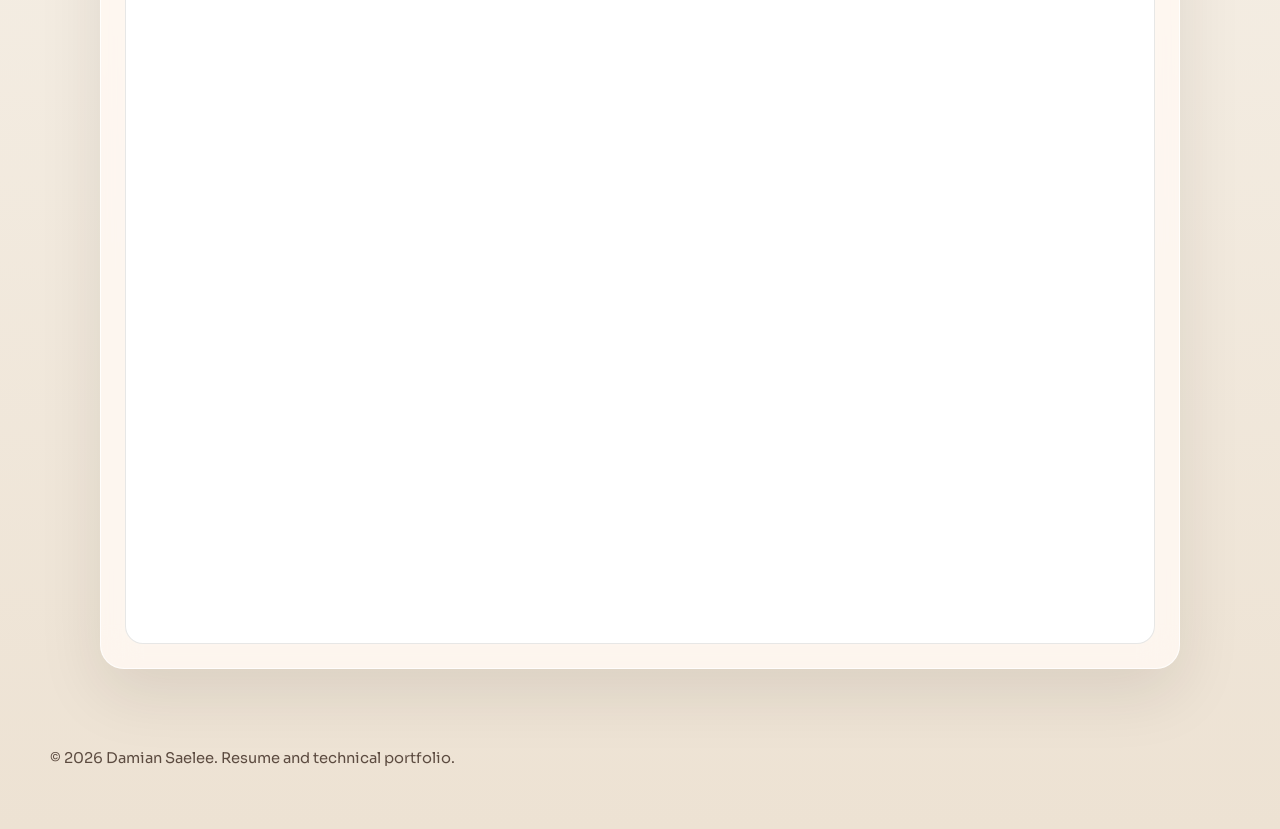
==== commit 0e167f39: "Refine portfolio positioning and project shortcuts" ====
--- a/resume.html
+++ b/resume.html
@@ -70,8 +70,8 @@
             systems-oriented software development.
           </p>
           <p class="resume-lead">
-            Current resume for internships, entry-level software engineering,
-            systems, and performance-focused roles.
+            Resume covering technical projects, profiling workflows, tools, and
+            performance-focused engineering experience.
           </p>
 
           <div class="resume-hero-actions">
--- a/styles.css
+++ b/styles.css
@@ -417,12 +417,40 @@
 }
 
 .hero-chips li {
+  display: flex;
+}
+
+.hero-chip-link {
+  display: inline-flex;
+  align-items: center;
+  justify-content: center;
+  width: 100%;
   padding: 0.75rem 0.95rem;
   border: 1px solid rgba(23, 20, 17, 0.08);
   border-radius: 999px;
   background: rgba(255, 249, 243, 0.74);
+  color: var(--text);
   font-size: 0.92rem;
-  color: var(--text);
+  font-weight: 600;
+  transition:
+    transform 180ms ease,
+    box-shadow 180ms ease,
+    border-color 180ms ease,
+    background-color 180ms ease,
+    color 180ms ease;
+}
+
+.hero-chip-link:hover,
+.hero-chip-link:focus-visible {
+  transform: translateY(-2px);
+  border-color: rgba(141, 68, 33, 0.2);
+  background: rgba(255, 249, 243, 0.96);
+  box-shadow: 0 12px 30px rgba(35, 27, 22, 0.08);
+}
+
+.hero-chip-link:focus-visible {
+  outline: 3px solid rgba(199, 101, 43, 0.26);
+  outline-offset: 3px;
 }
 
 .hero-panel {
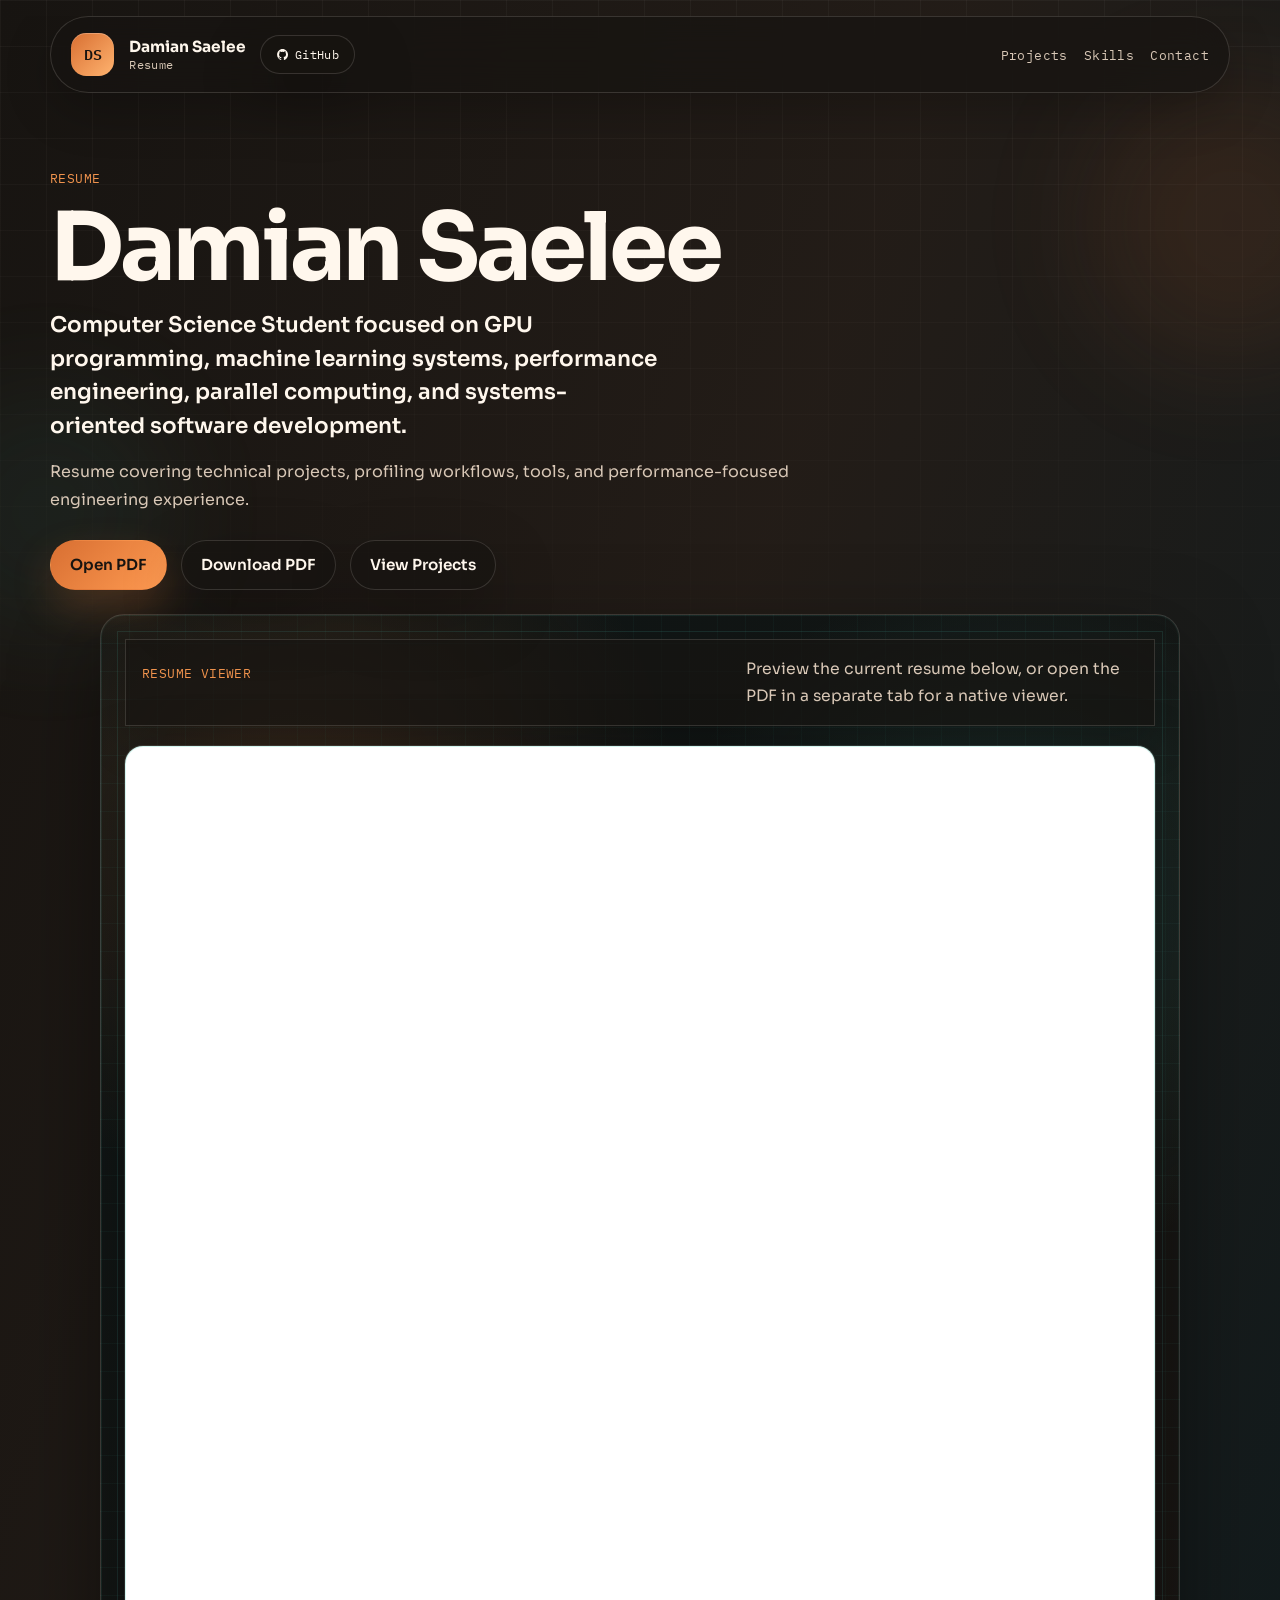
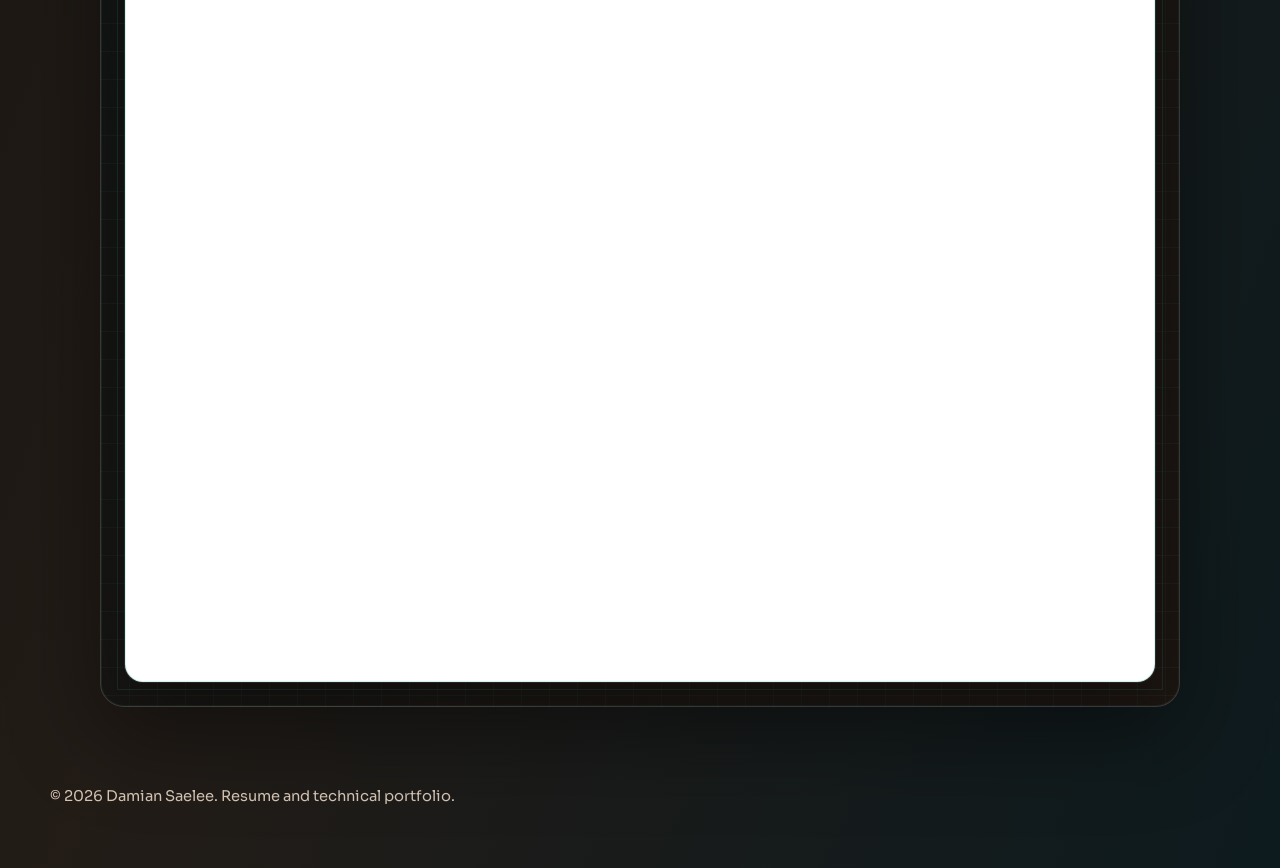
==== commit 1e76d4aa: "Update portfolio visuals and interactive demos" ====
--- a/resume.html
+++ b/resume.html
@@ -7,8 +7,31 @@
       name="description"
       content="Resume for Damian Saelee, a Computer Science student focused on GPU programming, machine learning systems, performance engineering, and systems-oriented software."
     />
-    <meta name="theme-color" content="#f7f2ea" />
+    <meta name="theme-color" content="#171411" />
+    <meta property="og:title" content="Damian Saelee | Resume" />
+    <meta
+      property="og:description"
+      content="Resume covering technical projects, profiling workflows, tools, and performance-focused engineering experience."
+    />
+    <meta property="og:image" content="https://damiansaelee.com/assets/social/og-image.png" />
+    <meta property="og:image:width" content="1200" />
+    <meta property="og:image:height" content="630" />
+    <meta property="og:url" content="https://damiansaelee.com/resume.html" />
+    <meta property="og:type" content="website" />
+    <meta property="og:site_name" content="Damian Saelee" />
+    <meta name="twitter:card" content="summary_large_image" />
+    <meta name="twitter:title" content="Damian Saelee | Resume" />
+    <meta
+      name="twitter:description"
+      content="Resume covering technical projects, profiling workflows, tools, and performance-focused engineering experience."
+    />
+    <meta name="twitter:image" content="https://damiansaelee.com/assets/social/og-image.png" />
     <title>Damian Saelee | Resume</title>
+    <link rel="canonical" href="https://damiansaelee.com/resume.html" />
+    <link rel="icon" href="assets/favicon/favicon.ico" sizes="any" />
+    <link rel="icon" type="image/png" href="assets/favicon/favicon-32x32.png" sizes="32x32" />
+    <link rel="icon" type="image/png" href="assets/favicon/favicon-16x16.png" sizes="16x16" />
+    <link rel="apple-touch-icon" href="assets/favicon/apple-touch-icon.png" />
     <link rel="preconnect" href="https://fonts.googleapis.com" />
     <link rel="preconnect" href="https://fonts.gstatic.com" crossorigin />
     <link
--- a/styles.css
+++ b/styles.css
@@ -1207,6 +1207,680 @@
   transform: translateY(0);
 }
 
+body.landing-page {
+  --bg: #171411;
+  --bg-soft: rgba(23, 20, 17, 0.78);
+  --surface: #211a16;
+  --surface-muted: #2a211c;
+  --surface-strong: #171411;
+  --surface-strong-alt: #fff7ed;
+  --text: #fff7ed;
+  --text-soft: #d8c7b6;
+  --text-inverse: #fff7ed;
+  --line: rgba(255, 247, 237, 0.14);
+  --line-strong: rgba(255, 247, 237, 0.24);
+  --accent: #d86f32;
+  --accent-strong: #f0934d;
+  --accent-soft: #55d6c2;
+  --accent-warm: #ffbf75;
+  --accent-green: #55d6c2;
+  --shadow-soft: 0 24px 64px rgba(0, 0, 0, 0.26);
+  --shadow-strong: 0 30px 90px rgba(0, 0, 0, 0.42);
+  color: var(--text);
+  background:
+    linear-gradient(110deg, rgba(23, 20, 17, 0.98), rgba(36, 29, 24, 0.9) 44%, rgba(13, 27, 31, 0.96)),
+    var(--bg);
+}
+
+body.landing-page .ambient-grid {
+  background-image:
+    linear-gradient(rgba(255, 247, 237, 0.045) 1px, transparent 1px),
+    linear-gradient(90deg, rgba(255, 247, 237, 0.045) 1px, transparent 1px);
+  background-size: 46px 46px;
+  mask-image: linear-gradient(to bottom, rgba(0, 0, 0, 0.86), transparent 92%);
+}
+
+body.landing-page .ambient-orb-one {
+  background: rgba(216, 111, 50, 0.32);
+}
+
+body.landing-page .ambient-orb-two {
+  background: rgba(85, 214, 194, 0.18);
+}
+
+body.landing-page .site-header {
+  border-color: rgba(255, 247, 237, 0.14);
+  background: rgba(23, 20, 17, 0.72);
+  box-shadow: 0 18px 48px rgba(0, 0, 0, 0.22);
+}
+
+body.landing-page .site-header.is-scrolled {
+  background: rgba(23, 20, 17, 0.88);
+  box-shadow: 0 22px 56px rgba(0, 0, 0, 0.32);
+}
+
+body.landing-page .brand-mark {
+  background: linear-gradient(135deg, var(--accent), #ffb36f);
+  color: #171411;
+}
+
+body.landing-page .brand-role,
+body.landing-page .site-nav a,
+body.landing-page .header-github,
+body.landing-page .hero-text,
+body.landing-page .section-text,
+body.landing-page .about-card p,
+body.landing-page .project-copy p,
+body.landing-page .contact-card span,
+body.landing-page .site-footer {
+  color: var(--text-soft);
+}
+
+body.landing-page .eyebrow,
+body.landing-page .panel-label,
+body.landing-page .project-index,
+body.landing-page .contact-label {
+  color: var(--accent-strong);
+}
+
+body.landing-page .header-github,
+body.landing-page .button-secondary,
+body.landing-page .button-ghost,
+body.landing-page .hero-chip-link,
+body.landing-page .hero-panel-card,
+body.landing-page .about-card,
+body.landing-page .skill-card,
+body.landing-page .resume-card,
+body.landing-page .contact-card {
+  border-color: rgba(255, 247, 237, 0.14);
+  background: rgba(23, 20, 17, 0.68);
+  color: var(--text);
+  box-shadow: var(--shadow-soft);
+}
+
+body.landing-page .button-primary {
+  background: linear-gradient(135deg, var(--accent), #ff9b52);
+  color: #171411;
+  box-shadow: 0 18px 40px rgba(216, 111, 50, 0.24);
+}
+
+body.landing-page .button-secondary:hover,
+body.landing-page .button-ghost:hover,
+body.landing-page .hero-chip-link:hover,
+body.landing-page .contact-card:hover,
+body.landing-page .header-github:hover {
+  border-color: rgba(85, 214, 194, 0.34);
+  background: rgba(23, 20, 17, 0.9);
+  color: var(--text);
+  box-shadow: 0 24px 58px rgba(0, 0, 0, 0.32);
+}
+
+body.landing-page .hero-panel-card-primary {
+  background:
+    radial-gradient(circle at top right, rgba(85, 214, 194, 0.16), transparent 34%),
+    linear-gradient(135deg, rgba(31, 26, 22, 0.96), rgba(18, 24, 24, 0.92));
+}
+
+body.landing-page .projects-section {
+  position: relative;
+  overflow: visible;
+  border-color: rgba(255, 247, 237, 0.15);
+  background:
+    linear-gradient(rgba(85, 214, 194, 0.045) 1px, transparent 1px),
+    linear-gradient(90deg, rgba(85, 214, 194, 0.04) 1px, transparent 1px),
+    radial-gradient(circle at 17% 14%, rgba(216, 111, 50, 0.22), transparent 26rem),
+    radial-gradient(circle at 84% 28%, rgba(85, 214, 194, 0.17), transparent 24rem),
+    linear-gradient(135deg, rgba(14, 22, 22, 0.98), rgba(29, 22, 18, 0.98));
+  background-size: 28px 28px, 28px 28px, auto, auto, auto;
+  box-shadow:
+    inset 0 0 0 1px rgba(85, 214, 194, 0.06),
+    var(--shadow-strong);
+}
+
+body.landing-page .projects-section::before,
+body.landing-page .projects-section::after {
+  content: "";
+  position: absolute;
+  pointer-events: none;
+}
+
+body.landing-page .projects-section::before {
+  inset: 1.1rem;
+  border: 1px solid rgba(85, 214, 194, 0.12);
+}
+
+body.landing-page .projects-section::after {
+  inset: auto 0 0;
+  height: 12rem;
+  background: linear-gradient(0deg, rgba(23, 20, 17, 0.82), transparent);
+}
+
+body.landing-page .projects-section .section-intro-inverse h2,
+body.landing-page .projects-section .section-intro-inverse .section-text {
+  color: var(--text);
+}
+
+body.landing-page .project-circuit-router {
+  position: relative;
+  z-index: 2;
+  min-height: 24rem;
+  margin: 2rem 0 2.4rem;
+  border: 1px solid rgba(255, 247, 237, 0.14);
+  background:
+    radial-gradient(circle at 14% 50%, rgba(216, 111, 50, 0.16), transparent 13rem),
+    linear-gradient(135deg, rgba(20, 31, 29, 0.74), rgba(20, 18, 16, 0.88));
+  box-shadow:
+    inset 0 0 0 1px rgba(85, 214, 194, 0.06),
+    0 24px 62px rgba(0, 0, 0, 0.24);
+}
+
+body.landing-page .project-circuit-router::before {
+  content: "";
+  position: absolute;
+  inset: 1rem;
+  pointer-events: none;
+  background-image:
+    linear-gradient(rgba(255, 247, 237, 0.04) 1px, transparent 1px),
+    linear-gradient(90deg, rgba(255, 247, 237, 0.035) 1px, transparent 1px);
+  background-size: 34px 34px;
+}
+
+body.landing-page .project-circuit-traces {
+  position: absolute;
+  inset: 0;
+  width: 100%;
+  height: 100%;
+}
+
+body.landing-page .landing-trace {
+  fill: none;
+  stroke-linecap: round;
+  stroke-linejoin: round;
+}
+
+body.landing-page .landing-trace-backbone {
+  stroke: rgba(255, 247, 237, 0.16);
+  stroke-width: 10;
+}
+
+body.landing-page .landing-trace-live {
+  filter: url(#landingTraceGlow);
+  stroke: var(--accent-soft);
+  stroke-dasharray: 18 30;
+  stroke-width: 6;
+  animation: landingRouteElectricity 2.8s linear infinite;
+  opacity: 0.9;
+  transition:
+    opacity 180ms ease,
+    stroke-width 180ms ease;
+}
+
+body.landing-page .landing-trace-cuda,
+body.landing-page .landing-trace-multiplayer {
+  stroke: #f0934d;
+}
+
+body.landing-page .landing-trace-pokemon {
+  animation-delay: -0.9s;
+}
+
+body.landing-page .landing-trace-multiplayer {
+  animation-delay: -1.7s;
+}
+
+body.landing-page .landing-solder {
+  fill: rgba(255, 247, 237, 0.9);
+  filter: url(#landingTraceGlow);
+  stroke: rgba(85, 214, 194, 0.76);
+  stroke-width: 4;
+}
+
+body.landing-page .landing-solder-core {
+  fill: var(--accent);
+}
+
+body.landing-page .project-router-chip {
+  position: absolute;
+  top: 50%;
+  left: 2rem;
+  z-index: 2;
+  display: grid;
+  gap: 0.35rem;
+  width: 16rem;
+  min-height: 11rem;
+  padding: 1.4rem;
+  place-content: center;
+  border: 1px solid rgba(255, 247, 237, 0.18);
+  background:
+    linear-gradient(135deg, rgba(255, 247, 237, 0.12), rgba(255, 247, 237, 0.04)),
+    rgba(12, 15, 15, 0.92);
+  box-shadow:
+    0 20px 44px rgba(0, 0, 0, 0.36),
+    inset 0 0 28px rgba(85, 214, 194, 0.08);
+  transform: translateY(-50%);
+}
+
+body.landing-page .project-router-chip span,
+body.landing-page .project-circuit-node span {
+  color: var(--accent-soft);
+  font-family: "IBM Plex Mono", monospace;
+  font-size: 0.72rem;
+  letter-spacing: 0.08em;
+  text-transform: uppercase;
+}
+
+body.landing-page .project-router-chip strong {
+  font-size: 1.55rem;
+  line-height: 1.1;
+}
+
+body.landing-page .project-circuit-links {
+  position: absolute;
+  inset: 2rem 1.6rem 2rem auto;
+  z-index: 2;
+  display: grid;
+  width: min(38rem, calc(100% - 24rem));
+  gap: 1rem;
+}
+
+body.landing-page .project-circuit-node {
+  position: relative;
+  display: grid;
+  align-content: center;
+  gap: 0.38rem;
+  min-height: 5.9rem;
+  padding: 1rem 1.1rem;
+  border: 1px solid rgba(255, 247, 237, 0.16);
+  background: rgba(23, 20, 17, 0.76);
+  box-shadow: 0 18px 42px rgba(0, 0, 0, 0.24);
+  backdrop-filter: blur(16px);
+  transition:
+    transform 180ms ease,
+    border-color 180ms ease,
+    box-shadow 180ms ease,
+    background-color 180ms ease;
+}
+
+body.landing-page .project-circuit-node strong {
+  font-size: 1.12rem;
+}
+
+body.landing-page .project-circuit-node small {
+  color: var(--text-soft);
+  font-size: 0.86rem;
+  line-height: 1.45;
+}
+
+body.landing-page .project-circuit-node:hover,
+body.landing-page .project-circuit-node:focus-visible {
+  transform: translateX(-4px);
+  border-color: rgba(85, 214, 194, 0.78);
+  background: rgba(23, 20, 17, 0.96);
+  box-shadow:
+    0 26px 58px rgba(0, 0, 0, 0.34),
+    0 0 34px rgba(85, 214, 194, 0.15);
+}
+
+body.landing-page .project-circuit-node:focus-visible {
+  outline: 2px solid rgba(85, 214, 194, 0.86);
+  outline-offset: 4px;
+}
+
+body.landing-page .project-circuit-router:has(.project-circuit-node-cuda:hover) .landing-trace-live:not(.landing-trace-cuda),
+body.landing-page .project-circuit-router:has(.project-circuit-node-cuda:focus-visible) .landing-trace-live:not(.landing-trace-cuda),
+body.landing-page .project-circuit-router:has(.project-circuit-node-pokemon:hover) .landing-trace-live:not(.landing-trace-pokemon),
+body.landing-page .project-circuit-router:has(.project-circuit-node-pokemon:focus-visible) .landing-trace-live:not(.landing-trace-pokemon),
+body.landing-page .project-circuit-router:has(.project-circuit-node-multiplayer:hover) .landing-trace-live:not(.landing-trace-multiplayer),
+body.landing-page .project-circuit-router:has(.project-circuit-node-multiplayer:focus-visible) .landing-trace-live:not(.landing-trace-multiplayer) {
+  opacity: 0.22;
+}
+
+body.landing-page .project-circuit-router:has(.project-circuit-node-cuda:hover) .landing-trace-cuda,
+body.landing-page .project-circuit-router:has(.project-circuit-node-cuda:focus-visible) .landing-trace-cuda,
+body.landing-page .project-circuit-router:has(.project-circuit-node-pokemon:hover) .landing-trace-pokemon,
+body.landing-page .project-circuit-router:has(.project-circuit-node-pokemon:focus-visible) .landing-trace-pokemon,
+body.landing-page .project-circuit-router:has(.project-circuit-node-multiplayer:hover) .landing-trace-multiplayer,
+body.landing-page .project-circuit-router:has(.project-circuit-node-multiplayer:focus-visible) .landing-trace-multiplayer {
+  opacity: 1;
+  stroke-width: 9;
+}
+
+body.landing-page .project-stack {
+  z-index: 2;
+  gap: 1.55rem;
+}
+
+body.landing-page .project-card {
+  position: relative;
+  isolation: isolate;
+  border-color: rgba(255, 247, 237, 0.15);
+  background:
+    linear-gradient(135deg, rgba(255, 247, 237, 0.08), rgba(255, 247, 237, 0.03)),
+    rgba(18, 17, 15, 0.88);
+  color: var(--text);
+  box-shadow:
+    inset 0 0 0 1px rgba(85, 214, 194, 0.04),
+    0 28px 72px rgba(0, 0, 0, 0.28);
+}
+
+body.landing-page .project-card::before {
+  content: "";
+  position: absolute;
+  top: 1.1rem;
+  left: 1.1rem;
+  right: 1.1rem;
+  height: 3px;
+  pointer-events: none;
+  background:
+    linear-gradient(
+      90deg,
+      rgba(85, 214, 194, 0.18),
+      rgba(85, 214, 194, 0.18) 32%,
+      rgba(85, 214, 194, 0.95) 42%,
+      rgba(240, 147, 77, 0.95) 48%,
+      rgba(85, 214, 194, 0.18) 58%,
+      rgba(85, 214, 194, 0.18)
+    );
+  background-size: 240px 100%;
+  box-shadow: 0 0 22px rgba(85, 214, 194, 0.34);
+  animation: landingCardPulse 2.2s linear infinite;
+}
+
+body.landing-page .project-card::after {
+  content: "";
+  position: absolute;
+  top: 0.83rem;
+  right: 1.1rem;
+  width: 0.55rem;
+  height: 0.55rem;
+  pointer-events: none;
+  background: var(--accent);
+  box-shadow:
+    -1.5rem 0 0 rgba(85, 214, 194, 0.86),
+    -3rem 0 0 rgba(255, 247, 237, 0.62),
+    0 0 22px rgba(216, 111, 50, 0.62);
+}
+
+body.landing-page .project-card > * {
+  position: relative;
+  z-index: 1;
+}
+
+body.landing-page .project-card-ml::before {
+  animation-delay: -0.7s;
+}
+
+body.landing-page .project-card-systems::before {
+  animation-delay: -1.35s;
+}
+
+body.landing-page .project-impact {
+  color: var(--text);
+}
+
+body.landing-page .project-summary,
+body.landing-page .project-copy p,
+body.landing-page .project-points li,
+body.landing-page .stat-label,
+body.landing-page .media-placeholder-header,
+body.landing-page .media-metrics span,
+body.landing-page .project-evidence-caption span:last-child {
+  color: var(--text-soft);
+}
+
+body.landing-page .project-points li::before {
+  background: var(--accent-soft);
+  box-shadow: 0 0 16px rgba(85, 214, 194, 0.42);
+}
+
+body.landing-page .tag-list li,
+body.landing-page .stat-card,
+body.landing-page .media-placeholder,
+body.landing-page .project-evidence-frame,
+body.landing-page .project-evidence-caption,
+body.landing-page .network-diagram span,
+body.landing-page .media-metrics span {
+  border-color: rgba(255, 247, 237, 0.14);
+  background: rgba(23, 20, 17, 0.62);
+  color: var(--text);
+}
+
+body.landing-page .tag-list li {
+  box-shadow: inset 0 0 0 1px rgba(85, 214, 194, 0.03);
+}
+
+body.landing-page .stat-card {
+  box-shadow:
+    inset 0 0 26px rgba(85, 214, 194, 0.05),
+    0 16px 32px rgba(0, 0, 0, 0.2);
+}
+
+body.landing-page .stat-value {
+  color: var(--accent-soft);
+  text-shadow: 0 0 18px rgba(85, 214, 194, 0.18);
+}
+
+body.landing-page .media-placeholder {
+  background:
+    linear-gradient(rgba(255, 247, 237, 0.035) 1px, transparent 1px),
+    linear-gradient(90deg, rgba(255, 247, 237, 0.03) 1px, transparent 1px),
+    rgba(15, 18, 17, 0.72);
+  background-size: 30px 30px, 30px 30px, auto;
+}
+
+body.landing-page .project-evidence-frame {
+  background: rgba(10, 12, 12, 0.84);
+}
+
+body.landing-page .project-evidence-card:hover .project-evidence-frame,
+body.landing-page .project-evidence-card:focus-within .project-evidence-frame {
+  border-color: rgba(85, 214, 194, 0.52);
+  box-shadow:
+    0 34px 90px rgba(0, 0, 0, 0.44),
+    0 0 32px rgba(85, 214, 194, 0.16);
+}
+
+body.landing-page .project-evidence-badge-baseline,
+body.landing-page .project-evidence-badge-trace,
+body.landing-page .project-evidence-badge-cpu {
+  background: rgba(216, 111, 50, 0.16);
+  color: #ffbf75;
+}
+
+body.landing-page .project-evidence-badge-optimized,
+body.landing-page .project-evidence-badge-gpu {
+  background: rgba(85, 214, 194, 0.14);
+  color: #7ee8d9;
+}
+
+body.landing-page .contact-icon {
+  border-color: rgba(255, 247, 237, 0.16);
+}
+
+body.landing-page .contact-icon-github,
+body.landing-page .contact-icon-linkedin,
+body.landing-page .contact-icon-message {
+  background: rgba(255, 247, 237, 0.08);
+  color: var(--accent-soft);
+}
+
+body.landing-page .project-lightbox {
+  background: rgba(8, 8, 7, 0.7);
+}
+
+body.landing-page .project-lightbox-shell,
+body.landing-page .project-lightbox-media,
+body.landing-page .project-lightbox-close {
+  border-color: rgba(255, 247, 237, 0.16);
+  background: rgba(23, 20, 17, 0.96);
+  color: var(--text);
+}
+
+body.landing-page .project-lightbox-body {
+  color: var(--text-soft);
+}
+
+@keyframes landingRouteElectricity {
+  from {
+    stroke-dashoffset: 96;
+  }
+
+  to {
+    stroke-dashoffset: 0;
+  }
+}
+
+@keyframes landingCardPulse {
+  from {
+    background-position: 0 0;
+  }
+
+  to {
+    background-position: 240px 0;
+  }
+}
+
+body.resume-page {
+  --bg: #171411;
+  --bg-soft: rgba(23, 20, 17, 0.78);
+  --surface: #211a16;
+  --surface-muted: #2a211c;
+  --surface-strong: #171411;
+  --surface-strong-alt: #fff7ed;
+  --text: #fff7ed;
+  --text-soft: #d8c7b6;
+  --text-inverse: #fff7ed;
+  --line: rgba(255, 247, 237, 0.14);
+  --line-strong: rgba(255, 247, 237, 0.24);
+  --accent: #d86f32;
+  --accent-strong: #f0934d;
+  --accent-soft: #55d6c2;
+  --accent-warm: #ffbf75;
+  --accent-green: #55d6c2;
+  --shadow-soft: 0 24px 64px rgba(0, 0, 0, 0.26);
+  --shadow-strong: 0 30px 90px rgba(0, 0, 0, 0.42);
+  color: var(--text);
+  background:
+    linear-gradient(110deg, rgba(23, 20, 17, 0.98), rgba(36, 29, 24, 0.9) 44%, rgba(13, 27, 31, 0.96)),
+    var(--bg);
+}
+
+body.resume-page .ambient-grid {
+  background-image:
+    linear-gradient(rgba(255, 247, 237, 0.045) 1px, transparent 1px),
+    linear-gradient(90deg, rgba(255, 247, 237, 0.045) 1px, transparent 1px);
+  background-size: 46px 46px;
+  mask-image: linear-gradient(to bottom, rgba(0, 0, 0, 0.86), transparent 92%);
+}
+
+body.resume-page .ambient-orb-one {
+  background: rgba(216, 111, 50, 0.32);
+}
+
+body.resume-page .ambient-orb-two {
+  background: rgba(85, 214, 194, 0.18);
+}
+
+body.resume-page .site-header {
+  border-color: rgba(255, 247, 237, 0.14);
+  background: rgba(23, 20, 17, 0.72);
+  box-shadow: 0 18px 48px rgba(0, 0, 0, 0.22);
+}
+
+body.resume-page .site-header.is-scrolled {
+  background: rgba(23, 20, 17, 0.88);
+  box-shadow: 0 22px 56px rgba(0, 0, 0, 0.32);
+}
+
+body.resume-page .brand-mark {
+  background: linear-gradient(135deg, var(--accent), #ffb36f);
+  color: #171411;
+}
+
+body.resume-page .brand-role,
+body.resume-page .site-nav a,
+body.resume-page .header-github,
+body.resume-page .resume-lead,
+body.resume-page .resume-viewer-copy,
+body.resume-page .site-footer {
+  color: var(--text-soft);
+}
+
+body.resume-page .eyebrow {
+  color: var(--accent-strong);
+}
+
+body.resume-page .header-github,
+body.resume-page .button-secondary {
+  border-color: rgba(255, 247, 237, 0.14);
+  background: rgba(23, 20, 17, 0.68);
+  color: var(--text);
+  box-shadow: var(--shadow-soft);
+}
+
+body.resume-page .button-primary {
+  background: linear-gradient(135deg, var(--accent), #ff9b52);
+  color: #171411;
+  box-shadow: 0 18px 40px rgba(216, 111, 50, 0.24);
+}
+
+body.resume-page .button-secondary:hover,
+body.resume-page .header-github:hover {
+  border-color: rgba(85, 214, 194, 0.34);
+  background: rgba(23, 20, 17, 0.9);
+  color: var(--text);
+  box-shadow: 0 24px 58px rgba(0, 0, 0, 0.32);
+}
+
+body.resume-page .resume-hero {
+  padding-top: 4.8rem;
+}
+
+body.resume-page .resume-viewer-shell {
+  position: relative;
+  overflow: hidden;
+  border-color: rgba(255, 247, 237, 0.15);
+  background:
+    linear-gradient(rgba(85, 214, 194, 0.045) 1px, transparent 1px),
+    linear-gradient(90deg, rgba(85, 214, 194, 0.04) 1px, transparent 1px),
+    radial-gradient(circle at 18% 12%, rgba(216, 111, 50, 0.2), transparent 24rem),
+    radial-gradient(circle at 84% 18%, rgba(85, 214, 194, 0.14), transparent 22rem),
+    linear-gradient(135deg, rgba(14, 22, 22, 0.98), rgba(29, 22, 18, 0.98));
+  background-size: 28px 28px, 28px 28px, auto, auto, auto;
+  box-shadow:
+    inset 0 0 0 1px rgba(85, 214, 194, 0.06),
+    var(--shadow-strong);
+}
+
+body.resume-page .resume-viewer-shell::before {
+  content: "";
+  position: absolute;
+  inset: 1rem;
+  pointer-events: none;
+  border: 1px solid rgba(85, 214, 194, 0.12);
+}
+
+body.resume-page .resume-viewer-shell > * {
+  position: relative;
+  z-index: 1;
+}
+
+body.resume-page .resume-viewer-header {
+  align-items: center;
+  padding: 1rem;
+  border: 1px solid rgba(255, 247, 237, 0.14);
+  background: rgba(23, 20, 17, 0.68);
+  box-shadow: 0 18px 42px rgba(0, 0, 0, 0.2);
+}
+
+body.resume-page .resume-viewer-frame {
+  border-color: rgba(85, 214, 194, 0.26);
+  background: #ffffff;
+  box-shadow:
+    0 28px 72px rgba(0, 0, 0, 0.34),
+    0 0 0 1px rgba(255, 255, 255, 0.12);
+}
+
 .resume-page .site-main {
   padding-bottom: 2rem;
 }
@@ -1297,6 +1971,52 @@
   .skills-grid {
     grid-template-columns: repeat(2, minmax(0, 1fr));
   }
+
+  body.landing-page .project-circuit-router {
+    display: grid;
+    min-height: auto;
+    padding: 1rem;
+    gap: 1rem;
+  }
+
+  body.landing-page .project-circuit-traces {
+    display: none;
+  }
+
+  body.landing-page .project-router-chip,
+  body.landing-page .project-circuit-links {
+    position: relative;
+    inset: auto;
+    width: auto;
+    transform: none;
+  }
+
+  body.landing-page .project-router-chip {
+    min-height: auto;
+  }
+
+  body.landing-page .project-circuit-links {
+    gap: 0.75rem;
+  }
+
+  body.landing-page .project-router-chip::after,
+  body.landing-page .project-circuit-node:not(:last-child)::after {
+    content: "";
+    position: absolute;
+    left: 1.25rem;
+    bottom: -1rem;
+    width: 3px;
+    height: 1rem;
+    background:
+      linear-gradient(
+        to bottom,
+        rgba(85, 214, 194, 0.16),
+        rgba(85, 214, 194, 0.96),
+        rgba(240, 147, 77, 0.96),
+        rgba(85, 214, 194, 0.16)
+      );
+    box-shadow: 0 0 18px rgba(85, 214, 194, 0.38);
+  }
 }
 
 @media (max-width: 760px) {
@@ -1335,6 +2055,10 @@
     border-radius: 1.6rem;
   }
 
+  body.landing-page .project-circuit-router {
+    margin: 1rem 0;
+  }
+
   .hero-panel-grid,
   .skills-grid {
     grid-template-columns: 1fr;
